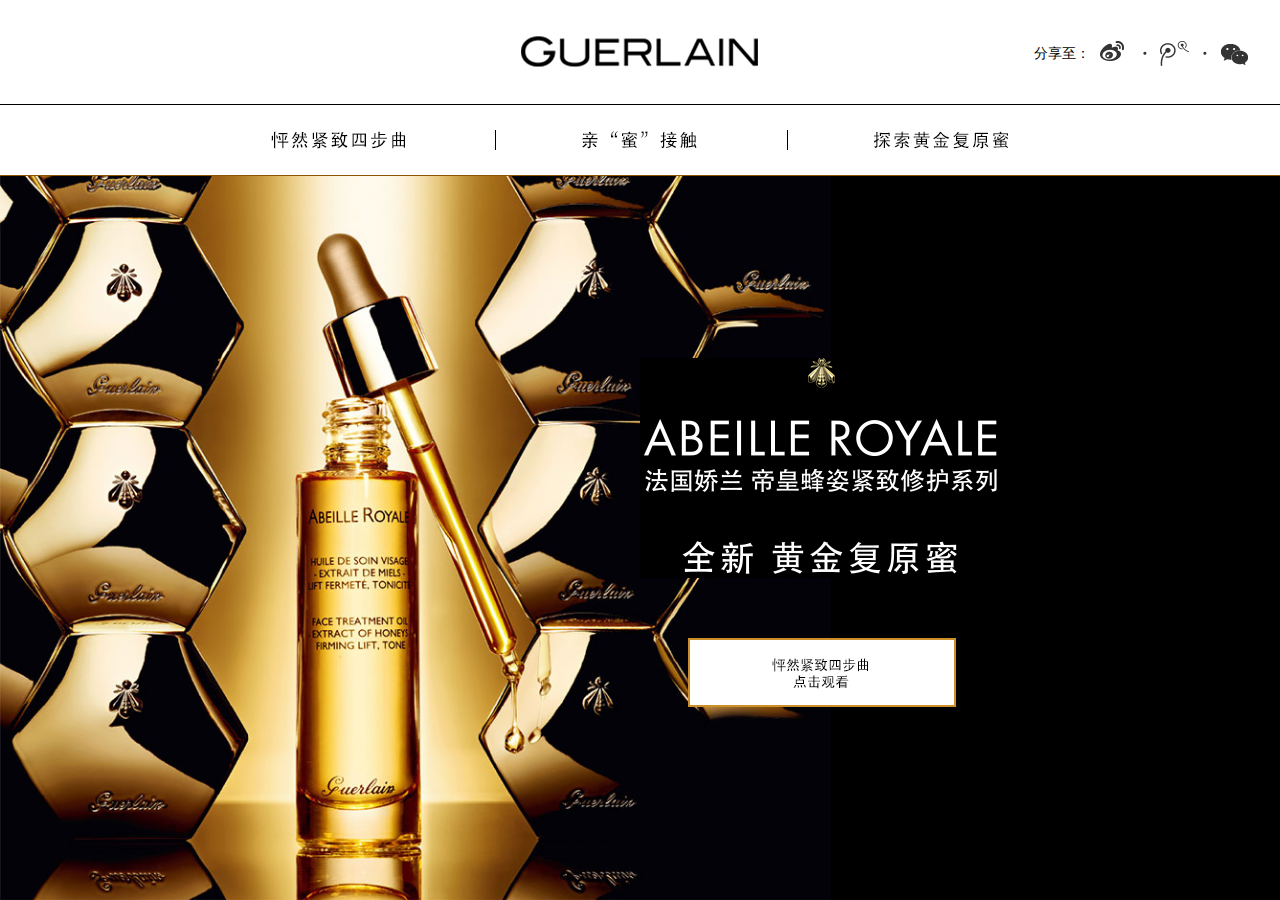
==== index.html @ a6cd34c9 "pc" ====
﻿<!DOCTYPE html PUBLIC "-//W3C//DTD XHTML 1.0 Transitional//EN" "http://www.w3.org/TR/xhtml1/DTD/xhtml1-transitional.dtd">
<html xmlns="http://www.w3.org/1999/xhtml">
<head>
    <meta http-equiv="Content-Type" content="text/html;charset=utf-8" />
    <meta name="keywords" content="" />
    <meta name="description" content="" />
    <title></title>
    <link href="css/style.css" rel="stylesheet" type="text/css" />
</head>
<body >
    <div class="logo"></div>
    <div class="share">
        <p>分享至：</p>
        <a href="#" class="sharelink share1"></a>
        <span class="sharedot"></span>
        <a href="#" class="sharelink share2"></a>
        <span class="sharedot"></span>
        <a href="#" class="sharelink share3"></a>
    </div>
    <div class="nav">
        <a href="nav1.html" class="navlink navlink1"><img src="img/nav1.gif" /></a>
        <a href="nav2.html" class="navlink navlink2"><img src="img/nav2.gif" /></a>
        <a href="nav3.html" class="navlink navlink3"><img src="img/nav3.gif" /></a>
    </div>
    <div class="index">
        <img class="indexbg" src="img/indexpho.jpg" />
        <div class="indexintro"></div>
        <a class="indexbtn" href="#"></a>
    </div>
</body>
</html>
---- css/style.css ----
@charset "utf-8";
/*
 * avene 2013 10 
 */

/* Reset
================================================================================================= */
body{color:#000;background:#fff;font-size:12px;line-height:1.666em;}
body{font-family:"Microsoft YaHei",arial,SimHei,sans-serif;}
h1,h2,h3{font-size:100%;}
body,h1,h2,h3,h4,ul,li,p,img{margin:0;padding:0;border:0;}
img{margin:0;line-height:normal;}
em,i{font-style:normal;text-decoration:none}
ul{list-style:none;}

/* Commonly Used 
================================================================================================= */
a{text-decoration:none}
.cs-clear{+zoom:1;}
.cs-clear:before,
.cs-clear:after{clear:both;content:".";font-size:0;display:block;height:0;overflow:hidden;visibility:hidden;}

/* Page Used 
================================================================================================= */
.logo{background: url('../img/logo.gif') no-repeat center;height: 104px;border-bottom:#000 solid 1px}
.nav{height: 20px;text-align: center;padding:25px 0;border-bottom:#895603 solid 1px}
    .navlink{display: inline-block;border-left:#000 solid 1px;height: 20px;padding:0 85px;}
    .navlink1{border:0}
.share{font-size: 14px;position: absolute;right:30px;top:38px}
    .share p{float:left;padding:0 10px;line-height: 30px;}
    .sharelink{float:left;width:30px;height:30px;background: url('../img/shareicon.gif') no-repeat 0 0;}
    .share1{background-position: 0 0}
    .share2{background-position: -80px 0}
    .share3{background-position: -160px 0}
    .sharedot{float:left;height:30px;width:30px;background: url('../img/shareicon.gif') no-repeat -34px 0;}
.index{background:#000;position: absolute;top:176px;left:0;right:0;bottom:0}
    .indexbg{height:100%;display: block}
    .indexintro{background: url('../img/index_intro.gif') no-repeat;position: absolute;width: 365px;height: 220px;left:50%;top:50%;margin: -180px 0 0}
    .indexbtn{display:block;background: url('../img/index_btn.gif') no-repeat;position: absolute;width: 268px;height: 69px;;left:50%;top:50%;margin:100px 0 0 48px}
.page1{text-align: center;}
    .page1video img{max-width:100%}
    .page1mess{background: url('../img/page1mess.gif') no-repeat;width: 406px;height: 27px;margin:24px auto 26px}
    .page1btn{background: url('../img/page1btn.gif') no-repeat;width: 268px;height: 69px;margin:0 auto 38px;display:block}
.page2{width:1000px;margin: 0 auto;padding:60px 0 }
    .modintro{float:left;width: 418px;font-size: 14px;padding-top:20px;}
        .modintro h2{font-size: 18px;font-weight: normal;border-bottom:#000 solid 1px;text-align: center;line-height: 64px;}
        .modtxt{background: url('../img/modintrobg.gif') no-repeat bottom center;padding-bottom: 80px;}
        .modintro p{padding:14px 0 0;line-height: 20px;}
        .modintrobtn{background: url('../img/modintrobtn.gif') no-repeat;width: 268px;height: 69px;margin:28px auto ;display:block}
    .modshare{float:right}
    .modsharetxt{border-top:#000 solid 1px;font-size: 18px;text-align: center;padding:58px 0 0;margin:60px 0 0;line-height: 30px;}
.page3{}
    .page3img{width:100%;}
    .page3mess{margin: 66px auto 0;height: 884px;width: 884px;position: relative;text-align: center;}
        .page3item{background: url('../img/page3item.gif') no-repeat;width: 330px;height: 472px;position: absolute;padding:136px 40px 0;}
        .page3item1{margin:0 0 0 -205px;left:50%;padding-top:58px}
        .page3item2{margin:405px 0 0 0;left:0;}
        .page3item3{margin:405px 0 0 ;right:0;}
            .page3item h3{border-bottom:#000 solid 1px;padding: 0 0 30px}
            .page3item1 h3{padding: 0 0 44px}
            .page3txt{padding:20px 0 0;line-height: 24px}
    .page3pho{width:380px;height: 788px;margin: 0 auto;text-align: right;}
    .page3btnbox{width: 860px;margin: 0 auto 130px}
        .page3btn1{background: url('../img/page3btn1.gif') no-repeat;width: 268px;height: 69px;display:block;float: left}
        .page3btn2{background: url('../img/page3btn2.gif') no-repeat;width: 268px;height: 69px;display:block;float: right}
.footer{background: #000 url('../img/logo2.gif') no-repeat center;width: 100%;height:145px }

/* Mobile Used
================================================================================================= */
@media screen and (max-width:640px){
/**/
    
}
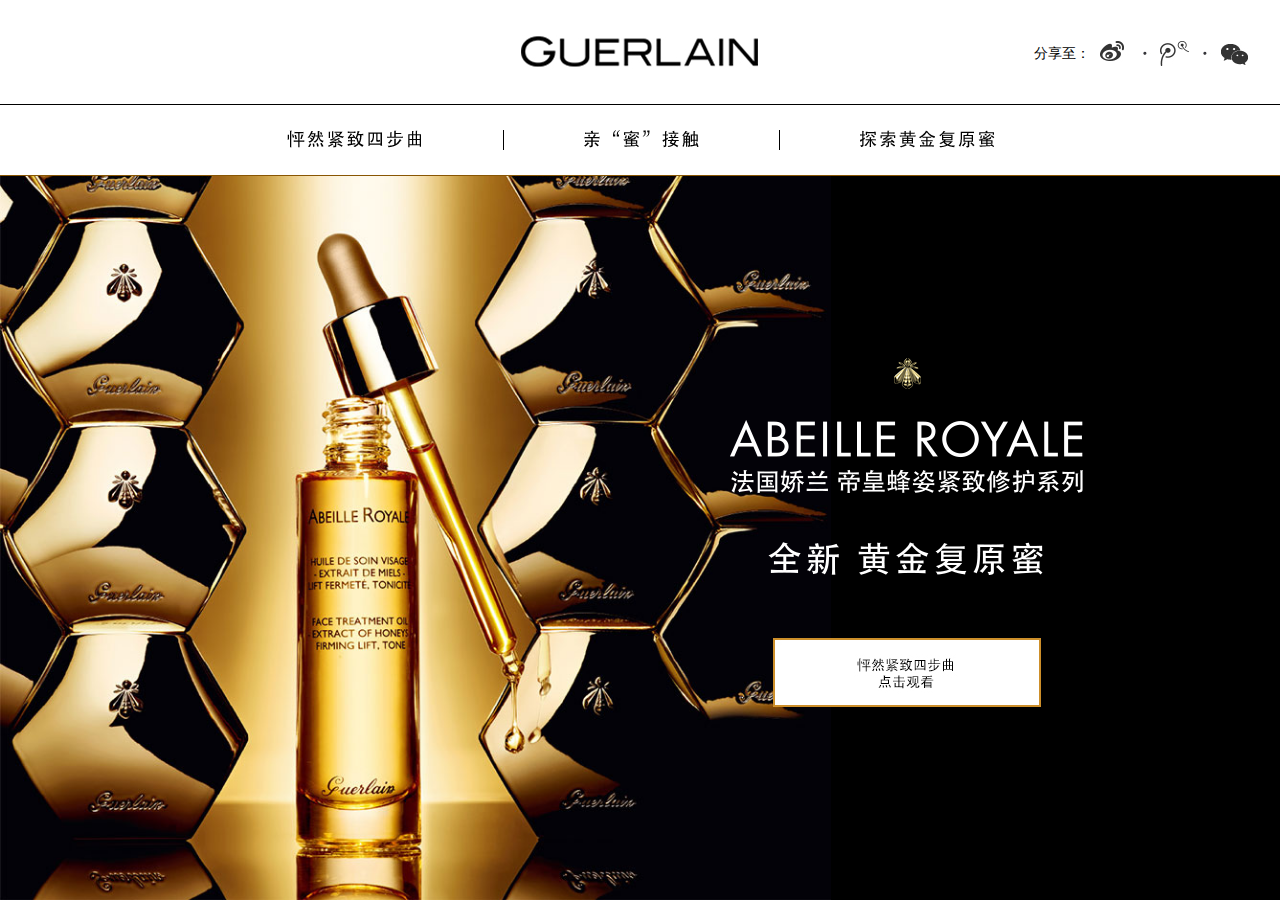
==== commit ecb0a83b: "update" ====
--- a/index.html
+++ b/index.html
@@ -4,28 +4,57 @@
     <meta http-equiv="Content-Type" content="text/html;charset=utf-8" />
     <meta name="keywords" content="" />
     <meta name="description" content="" />
+	<meta name="viewport" content="minimal-ui, width=640, minimum-scale=0.5, maximum-scale=0.5, target-densityDpi=290,user-scalable=no" />
     <title></title>
+	<link href="css/video-js.css" rel="stylesheet" type="text/css" />
+	<link href="css/animation.css" rel="stylesheet" type="text/css" />
     <link href="css/style.css" rel="stylesheet" type="text/css" />
 </head>
 <body >
-    <div class="logo"></div>
-    <div class="share">
-        <p>分享至：</p>
-        <a href="#" class="sharelink share1"></a>
-        <span class="sharedot"></span>
-        <a href="#" class="sharelink share2"></a>
-        <span class="sharedot"></span>
-        <a href="#" class="sharelink share3"></a>
-    </div>
-    <div class="nav">
-        <a href="nav1.html" class="navlink navlink1"><img src="img/nav1.gif" /></a>
-        <a href="nav2.html" class="navlink navlink2"><img src="img/nav2.gif" /></a>
-        <a href="nav3.html" class="navlink navlink3"><img src="img/nav3.gif" /></a>
-    </div>
-    <div class="index">
-        <img class="indexbg" src="img/indexpho.jpg" />
-        <div class="indexintro"></div>
-        <a class="indexbtn" href="#"></a>
-    </div>
+	<div class="mobile mobile_options closed">
+		<div class="mobile_logo"></div>
+		<div class="mobile_nav">
+			<a href="video.html">怦然紧致四步曲</a>
+			<a href="touch.html">亲蜜接触</a>
+			<a href="discover.html">探索黄金复原蜜</a>
+			<a href="javascript:void(0)" class="on" data-a="toggle_share">分享</a>
+		</div>
+		<div class="mobile_share">
+			<a href="http://v.t.sina.com.cn/share/share.php?title=%40Guerlain%e6%b3%95%e5%9b%bd%e5%a8%87%e5%85%b0+%e9%a6%96%e5%88%9b%e5%b8%9d%e7%9a%87%e8%9c%82%e5%a7%bf%e9%bb%84%e9%87%91%e5%a4%8d%e5%8e%9f%e8%9c%9c%ef%bc%8c%e6%9d%a5%e8%87%aa%e6%b3%95%e5%9b%bd%e6%9c%80%e7%ba%af%e5%87%80%e7%9a%84%e4%b9%8c%e5%9f%83%e5%b0%9a%e5%b2%9b%ef%bc%8c%e7%94%b1%e7%8f%8d%e7%a8%80%e7%ba%af%e7%a7%8d%e9%bb%91%e8%9c%82%e9%85%bf%e9%80%a0%e3%80%82%e8%bd%bb%e7%81%b5%e5%a6%82%e6%b0%b4%e3%80%81%e7%bb%86%e8%85%bb%e4%bc%bc%e8%9c%9c%ef%bc%8c%e5%a4%8d%e5%8e%9f%e8%82%8c%e5%ba%95%ef%bc%8c%e8%a7%a6%e5%8f%91%e8%82%8c%e8%82%a4%e8%b6%85%e5%87%a1%e7%bb%86%e8%85%bb%e5%bc%b9%e6%b6%a6%ef%bc%8c%e9%a3%8e%e9%9d%a1%e6%ac%a7%e6%b4%b2%ef%bc%8c%e5%b8%ad%e5%8d%b7%e6%97%a5%e9%9f%a9%ef%bc%81%e7%82%b9%e5%87%bbhttp%3a%2f%2ft.cn%2f8FrReLl%e5%ad%a6%e4%b9%a0%e6%90%ad%e9%85%8d%e5%a4%8d%e5%8e%9f%e8%9c%9c%e7%9a%84%e2%80%9c%e7%b4%a7%e5%ae%9e%e5%b0%8f%e8%84%b8%e6%8c%89%e6%91%a9%e6%b3%95%e2%80%9d%ef%bc%8c%e6%9b%b4%e6%9c%89%e6%9c%ba%e4%bc%9a%e4%bd%93%e9%aa%8c%e5%b9%b6%e8%b5%a2%e5%8f%96%e6%af%8f%e6%97%a5%e6%ad%a3%e5%93%81%e5%a4%a7%e5%a5%96%e3%80%82%e6%80%a6%e7%84%b6%e5%bf%83%e5%8a%a8%e7%9a%84%23%e7%ac%ac%e4%b8%80%e6%ac%a1%e4%ba%b2%e8%9c%9c%e6%8e%a5%e8%a7%a6%23%e7%94%b1%e6%ad%a4%e5%bc%80%e5%90%af%ef%bc%81" class="sharelink share1"></a>
+			<span class="sharedot"></span>
+			<a href="http://v.t.qq.com/share/share.php?title=%40Guerlain%e6%b3%95%e5%9b%bd%e5%a8%87%e5%85%b0+%e9%a6%96%e5%88%9b%e5%b8%9d%e7%9a%87%e8%9c%82%e5%a7%bf%e9%bb%84%e9%87%91%e5%a4%8d%e5%8e%9f%e8%9c%9c%ef%bc%8c%e6%9d%a5%e8%87%aa%e6%b3%95%e5%9b%bd%e6%9c%80%e7%ba%af%e5%87%80%e7%9a%84%e4%b9%8c%e5%9f%83%e5%b0%9a%e5%b2%9b%ef%bc%8c%e7%94%b1%e7%8f%8d%e7%a8%80%e7%ba%af%e7%a7%8d%e9%bb%91%e8%9c%82%e9%85%bf%e9%80%a0%e3%80%82%e8%bd%bb%e7%81%b5%e5%a6%82%e6%b0%b4%e3%80%81%e7%bb%86%e8%85%bb%e4%bc%bc%e8%9c%9c%ef%bc%8c%e5%a4%8d%e5%8e%9f%e8%82%8c%e5%ba%95%ef%bc%8c%e8%a7%a6%e5%8f%91%e8%82%8c%e8%82%a4%e8%b6%85%e5%87%a1%e7%bb%86%e8%85%bb%e5%bc%b9%e6%b6%a6%ef%bc%8c%e9%a3%8e%e9%9d%a1%e6%ac%a7%e6%b4%b2%ef%bc%8c%e5%b8%ad%e5%8d%b7%e6%97%a5%e9%9f%a9%ef%bc%81%e7%82%b9%e5%87%bbhttp%3a%2f%2ft.cn%2f8FrReLl%e5%ad%a6%e4%b9%a0%e6%90%ad%e9%85%8d%e5%a4%8d%e5%8e%9f%e8%9c%9c%e7%9a%84%e2%80%9c%e7%b4%a7%e5%ae%9e%e5%b0%8f%e8%84%b8%e6%8c%89%e6%91%a9%e6%b3%95%e2%80%9d%ef%bc%8c%e6%9b%b4%e6%9c%89%e6%9c%ba%e4%bc%9a%e4%bd%93%e9%aa%8c%e5%b9%b6%e8%b5%a2%e5%8f%96%e6%af%8f%e6%97%a5%e6%ad%a3%e5%93%81%e5%a4%a7%e5%a5%96%e3%80%82%e6%80%a6%e7%84%b6%e5%bf%83%e5%8a%a8%e7%9a%84%23%e7%ac%ac%e4%b8%80%e6%ac%a1%e4%ba%b2%e8%9c%9c%e6%8e%a5%e8%a7%a6%23%e7%94%b1%e6%ad%a4%e5%bc%80%e5%90%af%ef%bc%81" class="sharelink share2"></a>
+		</div>
+	</div>
+	<div class="wrap">
+		<div class="header">
+			<a class="logo" href="index.html"></a>
+		</div>
+		<div class="share">
+			<p>分享至：</p>
+			<a href="http://v.t.sina.com.cn/share/share.php?title=%40Guerlain%e6%b3%95%e5%9b%bd%e5%a8%87%e5%85%b0+%e9%a6%96%e5%88%9b%e5%b8%9d%e7%9a%87%e8%9c%82%e5%a7%bf%e9%bb%84%e9%87%91%e5%a4%8d%e5%8e%9f%e8%9c%9c%ef%bc%8c%e6%9d%a5%e8%87%aa%e6%b3%95%e5%9b%bd%e6%9c%80%e7%ba%af%e5%87%80%e7%9a%84%e4%b9%8c%e5%9f%83%e5%b0%9a%e5%b2%9b%ef%bc%8c%e7%94%b1%e7%8f%8d%e7%a8%80%e7%ba%af%e7%a7%8d%e9%bb%91%e8%9c%82%e9%85%bf%e9%80%a0%e3%80%82%e8%bd%bb%e7%81%b5%e5%a6%82%e6%b0%b4%e3%80%81%e7%bb%86%e8%85%bb%e4%bc%bc%e8%9c%9c%ef%bc%8c%e5%a4%8d%e5%8e%9f%e8%82%8c%e5%ba%95%ef%bc%8c%e8%a7%a6%e5%8f%91%e8%82%8c%e8%82%a4%e8%b6%85%e5%87%a1%e7%bb%86%e8%85%bb%e5%bc%b9%e6%b6%a6%ef%bc%8c%e9%a3%8e%e9%9d%a1%e6%ac%a7%e6%b4%b2%ef%bc%8c%e5%b8%ad%e5%8d%b7%e6%97%a5%e9%9f%a9%ef%bc%81%e7%82%b9%e5%87%bbhttp%3a%2f%2ft.cn%2f8FrReLl%e5%ad%a6%e4%b9%a0%e6%90%ad%e9%85%8d%e5%a4%8d%e5%8e%9f%e8%9c%9c%e7%9a%84%e2%80%9c%e7%b4%a7%e5%ae%9e%e5%b0%8f%e8%84%b8%e6%8c%89%e6%91%a9%e6%b3%95%e2%80%9d%ef%bc%8c%e6%9b%b4%e6%9c%89%e6%9c%ba%e4%bc%9a%e4%bd%93%e9%aa%8c%e5%b9%b6%e8%b5%a2%e5%8f%96%e6%af%8f%e6%97%a5%e6%ad%a3%e5%93%81%e5%a4%a7%e5%a5%96%e3%80%82%e6%80%a6%e7%84%b6%e5%bf%83%e5%8a%a8%e7%9a%84%23%e7%ac%ac%e4%b8%80%e6%ac%a1%e4%ba%b2%e8%9c%9c%e6%8e%a5%e8%a7%a6%23%e7%94%b1%e6%ad%a4%e5%bc%80%e5%90%af%ef%bc%81" class="sharelink share1"></a>
+			<span class="sharedot"></span>
+			<a href="http://v.t.qq.com/share/share.php?title=%40Guerlain%e6%b3%95%e5%9b%bd%e5%a8%87%e5%85%b0+%e9%a6%96%e5%88%9b%e5%b8%9d%e7%9a%87%e8%9c%82%e5%a7%bf%e9%bb%84%e9%87%91%e5%a4%8d%e5%8e%9f%e8%9c%9c%ef%bc%8c%e6%9d%a5%e8%87%aa%e6%b3%95%e5%9b%bd%e6%9c%80%e7%ba%af%e5%87%80%e7%9a%84%e4%b9%8c%e5%9f%83%e5%b0%9a%e5%b2%9b%ef%bc%8c%e7%94%b1%e7%8f%8d%e7%a8%80%e7%ba%af%e7%a7%8d%e9%bb%91%e8%9c%82%e9%85%bf%e9%80%a0%e3%80%82%e8%bd%bb%e7%81%b5%e5%a6%82%e6%b0%b4%e3%80%81%e7%bb%86%e8%85%bb%e4%bc%bc%e8%9c%9c%ef%bc%8c%e5%a4%8d%e5%8e%9f%e8%82%8c%e5%ba%95%ef%bc%8c%e8%a7%a6%e5%8f%91%e8%82%8c%e8%82%a4%e8%b6%85%e5%87%a1%e7%bb%86%e8%85%bb%e5%bc%b9%e6%b6%a6%ef%bc%8c%e9%a3%8e%e9%9d%a1%e6%ac%a7%e6%b4%b2%ef%bc%8c%e5%b8%ad%e5%8d%b7%e6%97%a5%e9%9f%a9%ef%bc%81%e7%82%b9%e5%87%bbhttp%3a%2f%2ft.cn%2f8FrReLl%e5%ad%a6%e4%b9%a0%e6%90%ad%e9%85%8d%e5%a4%8d%e5%8e%9f%e8%9c%9c%e7%9a%84%e2%80%9c%e7%b4%a7%e5%ae%9e%e5%b0%8f%e8%84%b8%e6%8c%89%e6%91%a9%e6%b3%95%e2%80%9d%ef%bc%8c%e6%9b%b4%e6%9c%89%e6%9c%ba%e4%bc%9a%e4%bd%93%e9%aa%8c%e5%b9%b6%e8%b5%a2%e5%8f%96%e6%af%8f%e6%97%a5%e6%ad%a3%e5%93%81%e5%a4%a7%e5%a5%96%e3%80%82%e6%80%a6%e7%84%b6%e5%bf%83%e5%8a%a8%e7%9a%84%23%e7%ac%ac%e4%b8%80%e6%ac%a1%e4%ba%b2%e8%9c%9c%e6%8e%a5%e8%a7%a6%23%e7%94%b1%e6%ad%a4%e5%bc%80%e5%90%af%ef%bc%81" class="sharelink share2"></a>
+			<span class="sharedot"></span>
+			<a href="javascript:void(0)" class="sharelink share3" data-a="share_weixin"></a>
+		</div>
+	    <div class="nav">
+		    <div class="nav_inner">
+		        <a href="video.html" class="navlink navlink1">怦然紧致四步曲</a>
+		        <a href="touch.html" class="navlink navlink2">亲蜜接触</a>
+		        <a href="discover.html" class="navlink navlink3">探索黄金复原蜜</a>
+		    </div>
+	    </div>
+		<div class="mobile btn mobile_navbtn" data-a="toggle_side_bar"></div>
+	    <div class="index">
+	        <img class="indexbg" src="img/indexpho.jpg" />
+	        <div class="indexintro"></div>
+	        <a class="indexbtn" href="video.html"></a>
+	    </div>
+	</div>
+    <script type="text/javascript" src="./js/plugin/modernizr-2.5.3.min.js"></script>
+    <script type="text/javascript" src="./js/sea/sea-debug.js" data-config="../config.js"></script>
+    <script type="text/javascript" src="./js/sea/plugin-shim.js"></script>
+    <script type="text/javascript" src="./js/lp.core.js"></script>
+    <script type="text/javascript" src="./js/lp.base.js"></script>
 </body>
 </html>--- a/css/video-js.css
+++ b/css/video-js.css
@@ -0,0 +1,660 @@
+/*!
+Video.js Default Styles (http://videojs.com)
+Version 4.3.0
+Create your own skin at http://designer.videojs.com
+*/
+/* SKIN
+================================================================================
+The main class name for all skin-specific styles. To make your own skin,
+replace all occurances of 'vjs-default-skin' with a new name. Then add your new
+skin name to your video tag instead of the default skin.
+e.g. <video class="video-js my-skin-name">
+*/
+.vjs-default-skin {
+  color: #cccccc;
+}
+
+/* Base UI Component Classes
+--------------------------------------------------------------------------------
+*/
+/* Slider - used for Volume bar and Seek bar */
+.vjs-default-skin .vjs-slider {
+  /* Replace browser focus hightlight with handle highlight */
+  outline: 0;
+  position: relative;
+  cursor: pointer;
+  padding: 0;
+  /* background-color-with-alpha */
+  background-color: #444;
+}
+.vjs-default-skin .vjs-slider:focus {
+  /* box-shadow */
+  -webkit-box-shadow: 0 0 2em #ffffff;
+  -moz-box-shadow: 0 0 2em #ffffff;
+  box-shadow: 0 0 2em #ffffff;
+}
+
+/* Control Bar
+--------------------------------------------------------------------------------
+The default control bar that is a container for most of the controls.
+*/
+.vjs-default-skin .vjs-control-bar {
+  /* Start hidden */
+  position: absolute;
+  /* Place control bar at the bottom of the player box/video.
+     If you want more margin below the control bar, add more height. */
+  bottom: 23px;
+  /* Use left/right to stretch to 100% width of player div */
+  left: 0;
+  right: 0;
+  /* Height includes any margin you want above or below control items */
+  height: 30px;
+  /* background-color-with-alpha */
+  background-color: none;
+}
+.vjs-user-inactive .vjs-control-bar {
+    opacity: 0;
+}
+.vjs-user-active .vjs-control-bar {
+    opacity: 1;
+}
+.vjs-user-inactive .video-btn-zoom {
+    opacity: 0;
+}
+.vjs-user-active .video-btn-zoom {
+    opacity: 1;
+}
+.vjs-paused .vjs-control-bar,.vjs-paused .video-btn-zoom {
+    opacity: 1;
+}
+.vjs-control-bar>div {display: none;}
+/* Show the control bar only once the video has started playing */
+.vjs-control-bar, .video-btn-zoom {
+
+  /* transition */
+  -webkit-transition: visibility 0.1s, opacity 0.3s;
+  -moz-transition: visibility 0.1s, opacity 0.3s;
+  -o-transition: visibility 0.1s, opacity 0.3s;
+  transition: visibility 0.1s, opacity 0.3s;
+}
+
+
+/* General styles for individual controls. */
+.vjs-default-skin .vjs-control {
+  outline: none;
+  position: relative;
+  float: left;
+  text-align: center;
+  margin: 0;
+  padding: 0;
+  height: 3.0em;
+  width: 4em;
+}
+/* FontAwsome button icons */
+.vjs-default-skin .vjs-control:before {
+  font-family: VideoJS;
+  font-size: 1.5em;
+  line-height: 2;
+  position: absolute;
+  top: 0;
+  left: 0;
+  width: 100%;
+  height: 100%;
+  text-align: center;
+  text-shadow: 1px 1px 1px rgba(0, 0, 0, 0.5);
+}
+/* Replacement for focus outline */
+.vjs-default-skin .vjs-control:focus:before,
+.vjs-default-skin .vjs-control:hover:before {
+  text-shadow: 0em 0em 1em #ffffff;
+}
+.vjs-default-skin .vjs-control:focus {
+  /*  outline: 0; */
+  /* keyboard-only users cannot see the focus on several of the UI elements when
+  this is set to 0 */
+
+}
+/* Hide control text visually, but have it available for screenreaders */
+.vjs-default-skin .vjs-control-text {
+  /* hide-visually */
+  border: 0;
+  clip: rect(0 0 0 0);
+  height: 1px;
+  margin: -1px;
+  overflow: hidden;
+  padding: 0;
+  position: absolute;
+  width: 1px;
+}
+/* Play/Pause
+--------------------------------------------------------------------------------
+*/
+.vjs-default-skin .vjs-play-control {
+    display: block;
+    width: 15px;
+    height:16px;
+    cursor: pointer;
+    position: absolute;
+    left:66px;
+    background: url('../img/video_pause.png');
+}
+/* Volume/Mute
+-------------------------------------------------------------------------------- */
+.vjs-default-skin .vjs-mute-control,
+.vjs-default-skin .vjs-volume-menu-button {
+    cursor: pointer;
+    display: block;
+    background: url('../img/video_mute.png') no-repeat;
+    width:22px;
+    height:22px;
+    position: absolute;
+    left:100px;
+    top:-2px;
+}
+.vjs-default-skin  .vjs-vol-0 {
+    background: url('../img/video_mute2.png') no-repeat;
+    width:22px;
+    height:22px;
+}
+.vjs-default-skin .vjs-volume-control {
+  width: 5em;
+  float: right;
+}
+.vjs-default-skin .vjs-volume-bar {
+  width: 5em;
+  height: 0.6em;
+  margin: 1.1em auto 0;
+}
+.vjs-default-skin .vjs-volume-menu-button .vjs-menu-content {
+  height: 2.9em;
+}
+.vjs-default-skin .vjs-volume-level {
+  position: absolute;
+  top: 0;
+  left: 0;
+  height: 0.5em;
+  background: #66a8cc url([data-uri]) -50% 0 repeat;
+}
+.vjs-default-skin .vjs-volume-bar .vjs-volume-handle {
+  width: 0.5em;
+  height: 0.5em;
+}
+.vjs-default-skin .vjs-volume-handle:before {
+  font-size: 0.9em;
+  top: -0.2em;
+  left: -0.2em;
+  width: 1em;
+  height: 1em;
+}
+.vjs-default-skin .vjs-volume-menu-button .vjs-menu .vjs-menu-content {
+  width: 6em;
+  left: -4em;
+}
+/* Progress
+--------------------------------------------------------------------------------
+*/
+.vjs-default-skin .vjs-progress-control {
+    display: block;
+  position: absolute;
+  left: 139px;
+  right: 66px;
+  width: auto;
+  height: 1px;
+  /* Set above the rest of the controls. */
+  top: 8px;
+  /* Shrink the bar slower than it grows. */
+  /* transition */
+  -webkit-transition: all 0.4s;
+  -moz-transition: all 0.4s;
+  -o-transition: all 0.4s;
+  transition: all 0.4s;
+}
+/* On hover, make the progress bar grow to something that's more clickable.
+    This simply changes the overall font for the progress bar, and this
+    updates both the em-based widths and heights, as wells as the icon font */
+.vjs-default-skin:hover .vjs-progress-control {
+  /* Even though we're not changing the top/height, we need to include them in
+      the transition so they're handled correctly. */
+
+  /* transition */
+  -webkit-transition: all 0.2s;
+  -moz-transition: all 0.2s;
+  -o-transition: all 0.2s;
+  transition: all 0.2s;
+}
+/* Box containing play and load progresses. Also acts as seek scrubber. */
+.vjs-default-skin .vjs-progress-holder {
+  height: 100%;
+}
+/* Progress Bars */
+.vjs-default-skin .vjs-progress-holder .vjs-play-progress,
+.vjs-default-skin .vjs-progress-holder .vjs-load-progress {
+  position: absolute;
+  display: block;
+  height: 100%;
+  margin: 0;
+  padding: 0;
+  /* Needed for IE6 */
+  left: 0;
+  top: 0;
+}
+.vjs-default-skin .vjs-play-progress {
+  /*
+    Using a data URI to create the white diagonal lines with a transparent
+      background. Surprisingly works in IE8.
+      Created using http://www.patternify.com
+    Changing the first color value will change the bar color.
+    Also using a paralax effect to make the lines move backwards.
+      The -50% left position makes that happen.
+  */
+
+  background: #fff;
+}
+.vjs-default-skin .vjs-load-progress {
+  background: #646464 /* IE8- Fallback */;
+  background: rgba(255, 255, 255, 0.4);
+}
+.vjs-default-skin .vjs-seek-handle {
+  width: 1.5em;
+  height: 100%;
+}
+.vjs-default-skin .vjs-seek-handle:before {
+  padding-top: 0.1em /* Minor adjustment */;
+}
+/* Time Display
+--------------------------------------------------------------------------------
+*/
+.vjs-default-skin .vjs-time-controls {
+  font-size: 1em;
+  /* Align vertically by making the line height the same as the control bar */
+  line-height: 3em;
+}
+.vjs-default-skin .vjs-current-time {
+  float: left;
+}
+.vjs-default-skin .vjs-duration {
+  float: left;
+}
+/* Remaining time is in the HTML, but not included in default design */
+.vjs-default-skin .vjs-remaining-time {
+  display: none;
+  float: left;
+}
+.vjs-time-divider {
+  float: left;
+  line-height: 3em;
+}
+/* Fullscreen
+--------------------------------------------------------------------------------
+*/
+.vjs-default-skin .vjs-fullscreen-control {
+  width: 3.8em;
+  cursor: pointer;
+  float: right;
+}
+.vjs-default-skin .vjs-fullscreen-control:before {
+  content: "\e000";
+}
+/* Switch to the exit icon when the player is in fullscreen */
+.vjs-default-skin.vjs-fullscreen .vjs-fullscreen-control:before {
+  content: "\e00b";
+}
+/* Big Play Button (play button at start)
+--------------------------------------------------------------------------------
+Positioning of the play button in the center or other corners can be done more
+easily in the skin designer. http://designer.videojs.com/
+*/
+.vjs-default-skin .vjs-big-play-button {
+    display: block;
+    width:100%;height:100%;
+    position: absolute;
+    top:0;bottom:0;
+}
+.vjs-playing .vjs-big-play-button {display: none;}
+.vjs-paused .vjs-control-bar {opacity: 0;}
+/* Optionally center */
+.vjs-default-skin.vjs-big-play-centered .vjs-big-play-button {
+  /* Center it horizontally */
+
+}
+/* Hide if controls are disabled */
+.vjs-default-skin.vjs-controls-disabled .vjs-big-play-button {
+  display: none;
+}
+/* Hide when video starts playing */
+.vjs-default-skin.vjs-has-started .vjs-big-play-button {
+  display: none;
+}
+
+.vjs-default-skin.vjs-paused .vjs-big-play-button {
+    display: block;
+}
+/* Hide on mobile devices. Remove when we stop using native controls
+    by default on mobile  */
+.vjs-default-skin.vjs-using-native-controls .vjs-big-play-button {
+  display: none;
+}
+.vjs-big-play-button {
+    cursor:pointer;
+    opacity:0.9;
+}
+.vjs-big-play-button span {
+    display: block;
+    left: 50%;
+    top: 50%;
+    margin:-30px 0 0 -30px;
+    position: absolute;
+    background: url('../img/icon_video_play.png') no-repeat;width:60px;height: 60px;
+}
+.vjs-big-play-button:hover span {
+    opacity: 0.7;
+}
+/* Loading Spinner
+--------------------------------------------------------------------------------
+*/
+.vjs-loading-spinner {
+  display: none;
+  position: absolute;
+  top: 50%;
+  left: 50%;
+  font-size: 4em;
+  line-height: 1;
+  width: 20px;
+  height: 20px;
+  margin-left: -10px;
+  margin-top: -10px;
+  opacity: 0.75;
+  /* animation */
+  -webkit-animation: spin 1.5s infinite linear;
+  -moz-animation: spin 1.5s infinite linear;
+  -o-animation: spin 1.5s infinite linear;
+  animation: spin 1.5s infinite linear;
+}
+
+@-moz-keyframes spin {
+  0% {
+    -moz-transform: rotate(0deg);
+  }
+  100% {
+    -moz-transform: rotate(359deg);
+  }
+}
+@-webkit-keyframes spin {
+  0% {
+    -webkit-transform: rotate(0deg);
+  }
+  100% {
+    -webkit-transform: rotate(359deg);
+  }
+}
+@-o-keyframes spin {
+  0% {
+    -o-transform: rotate(0deg);
+  }
+  100% {
+    -o-transform: rotate(359deg);
+  }
+}
+@keyframes spin {
+  0% {
+    transform: rotate(0deg);
+  }
+  100% {
+    transform: rotate(359deg);
+  }
+}
+/* Menu Buttons (Captions/Subtitles/etc.)
+--------------------------------------------------------------------------------
+*/
+.vjs-default-skin .vjs-menu-button {
+  float: right;
+  cursor: pointer;
+}
+.vjs-default-skin .vjs-menu {
+  display: none;
+  position: absolute;
+  bottom: 0;
+  left: 0em;
+  /* (Width of vjs-menu - width of button) / 2 */
+
+  width: 0em;
+  height: 0em;
+  margin-bottom: 3em;
+  border-left: 2em solid transparent;
+  border-right: 2em solid transparent;
+  border-top: 1.55em solid #000000;
+  /* Same width top as ul bottom */
+
+  border-top-color: rgba(7, 40, 50, 0.5);
+  /* Same as ul background */
+
+}
+/* Button Pop-up Menu */
+.vjs-default-skin .vjs-menu-button .vjs-menu .vjs-menu-content {
+  display: block;
+  padding: 0;
+  margin: 0;
+  position: absolute;
+  width: 10em;
+  bottom: 1.5em;
+  /* Same bottom as vjs-menu border-top */
+
+  max-height: 15em;
+  overflow: auto;
+  left: -5em;
+  /* Width of menu - width of button / 2 */
+
+  /* background-color-with-alpha */
+  background-color: #07141e;
+  background-color: rgba(7, 20, 30, 0.7);
+  /* box-shadow */
+  -webkit-box-shadow: -0.2em -0.2em 0.3em rgba(255, 255, 255, 0.2);
+  -moz-box-shadow: -0.2em -0.2em 0.3em rgba(255, 255, 255, 0.2);
+  box-shadow: -0.2em -0.2em 0.3em rgba(255, 255, 255, 0.2);
+}
+.vjs-default-skin .vjs-menu-button:hover .vjs-menu {
+  display: block;
+}
+.vjs-default-skin .vjs-menu-button ul li {
+  list-style: none;
+  margin: 0;
+  padding: 0.3em 0 0.3em 0;
+  line-height: 1.4em;
+  font-size: 1.2em;
+  text-align: center;
+  text-transform: lowercase;
+}
+.vjs-default-skin .vjs-menu-button ul li.vjs-selected {
+  background-color: #000;
+}
+.vjs-default-skin .vjs-menu-button ul li:focus,
+.vjs-default-skin .vjs-menu-button ul li:hover,
+.vjs-default-skin .vjs-menu-button ul li.vjs-selected:focus,
+.vjs-default-skin .vjs-menu-button ul li.vjs-selected:hover {
+  outline: 0;
+  color: #111;
+  /* background-color-with-alpha */
+  background-color: #ffffff;
+  background-color: rgba(255, 255, 255, 0.75);
+  /* box-shadow */
+  -webkit-box-shadow: 0 0 1em #ffffff;
+  -moz-box-shadow: 0 0 1em #ffffff;
+  box-shadow: 0 0 1em #ffffff;
+}
+.vjs-default-skin .vjs-menu-button ul li.vjs-menu-title {
+  text-align: center;
+  text-transform: uppercase;
+  font-size: 1em;
+  line-height: 2em;
+  padding: 0;
+  margin: 0 0 0.3em 0;
+  font-weight: bold;
+  cursor: default;
+}
+/* Subtitles Button */
+.vjs-default-skin .vjs-subtitles-button:before {
+  content: "\e00c";
+}
+/* Captions Button */
+.vjs-default-skin .vjs-captions-button:before {
+  content: "\e008";
+}
+/* Replacement for focus outline */
+.vjs-default-skin .vjs-captions-button:focus .vjs-control-content:before,
+.vjs-default-skin .vjs-captions-button:hover .vjs-control-content:before {
+  /* box-shadow */
+  -webkit-box-shadow: 0 0 1em #ffffff;
+  -moz-box-shadow: 0 0 1em #ffffff;
+  box-shadow: 0 0 1em #ffffff;
+}
+/*
+REQUIRED STYLES (be careful overriding)
+================================================================================
+When loading the player, the video tag is replaced with a DIV,
+that will hold the video tag or object tag for other playback methods.
+The div contains the video playback element (Flash or HTML5) and controls,
+and sets the width and height of the video.
+
+** If you want to add some kind of border/padding (e.g. a frame), or special
+positioning, use another containing element. Otherwise you risk messing up
+control positioning and full window mode. **
+*/
+.video-js {
+  background-color: #000;
+  position: relative;
+  padding: 0;
+  /* Start with 10px for base font size so other dimensions can be em based and
+     easily calculable. */
+
+  font-size: 10px;
+  /* Allow poster to be vertially aligned. */
+
+  vertical-align: middle;
+  /*  display: table-cell; */
+  /*This works in Safari but not Firefox.*/
+
+  /* Provide some basic defaults for fonts */
+
+  font-weight: normal;
+  font-style: normal;
+  /* Avoiding helvetica: issue #376 */
+
+  font-family: Arial, sans-serif;
+  /* Turn off user selection (text highlighting) by default.
+     The majority of player components will not be text blocks.
+     Text areas will need to turn user selection back on. */
+
+  /* user-select */
+  -webkit-user-select: none;
+  -moz-user-select: none;
+  -ms-user-select: none;
+  user-select: none;
+}
+/* Playback technology elements expand to the width/height of the containing div
+    <video> or <object> */
+.video-js .vjs-tech {
+  position: absolute;
+  top: 0;
+  left: 0;
+  width: 100%;
+  height: 100%;
+}
+/* Fix for Firefox 9 fullscreen (only if it is enabled). Not needed when
+   checking fullScreenEnabled. */
+.video-js:-moz-full-screen {
+  position: absolute;
+}
+/* Fullscreen Styles */
+body.vjs-full-window {
+  padding: 0;
+  margin: 0;
+  height: 100%;
+  /* Fix for IE6 full-window. http://www.cssplay.co.uk/layouts/fixed.html */
+  overflow-y: auto;
+}
+.video-js.vjs-fullscreen {
+  position: fixed;
+  overflow: hidden;
+  z-index: 1000;
+  left: 0;
+  top: 0;
+  bottom: 0;
+  right: 0;
+  width: 100% !important;
+  height: 100% !important;
+  /* IE6 full-window (underscore hack) */
+  _position: absolute;
+}
+.video-js:-webkit-full-screen {
+  width: 100% !important;
+  height: 100% !important;
+}
+.video-js.vjs-fullscreen.vjs-user-inactive {
+  cursor: none;
+}
+/* Poster Styles */
+.vjs-poster {
+  background-repeat: no-repeat;
+  background-position: 50% 50%;
+  background-size: contain;
+  cursor: pointer;
+  height: 100%;
+  margin: 0;
+  padding: 0;
+  position: relative;
+  width: 100%;
+}
+.vjs-poster img {
+  display: block;
+  margin: 0 auto;
+  max-height: 100%;
+  padding: 0;
+  width: 100%;
+}
+/* Hide the poster when native controls are used otherwise it covers them */
+.video-js.vjs-using-native-controls .vjs-poster {
+  display: none;
+}
+/* Text Track Styles */
+/* Overall track holder for both captions and subtitles */
+.video-js .vjs-text-track-display {
+  text-align: center;
+  position: absolute;
+  bottom: 4em;
+  /* Leave padding on left and right */
+  left: 1em;
+  right: 1em;
+}
+/* Individual tracks */
+.video-js .vjs-text-track {
+  display: none;
+  font-size: 1.4em;
+  text-align: center;
+  margin-bottom: 0.1em;
+  /* Transparent black background, or fallback to all black (oldIE) */
+  /* background-color-with-alpha */
+  background-color: #000000;
+  background-color: rgba(0, 0, 0, 0.5);
+}
+.video-js .vjs-subtitles {
+  color: #ffffff /* Subtitles are white */;
+}
+.video-js .vjs-captions {
+  color: #ffcc66 /* Captions are yellow */;
+}
+.vjs-tt-cue {
+  display: block;
+}
+/* Hide disabled or unsupported controls */
+.vjs-default-skin .vjs-hidden {
+  display: none;
+}
+.vjs-lock-showing {
+  display: block !important;
+  opacity: 1;
+  visibility: visible;
+}
+
+
+.video-btn-zoom {background:#000 url('../img/icon_video_zoom.gif') no-repeat 4px 4px;background-color:rgba(0,0,0,0.7);width:20px;height:20px;position: absolute;right:8px;bottom:47px;}
+.video-btn-zoom.active {background-position:-24px 4px;}--- a/css/animation.css
+++ b/css/animation.css
@@ -0,0 +1,77 @@
+.btn2:hover,.com-counts .clickable:hover {opacity:0.6;filter:alpha(opacity=60);}
+
+.btn:hover, .sharelink:hover, .navlink:hover
+{opacity:0.6;filter:alpha(opacity=60);}
+
+.btn,.sharelink,.navlink,
+.vjs-big-play-button span,
+a
+{-webkit-transition:   all 0.3s ease;-moz-transition:  all 0.3s ease;-o-transition:  all 0.3s ease;-ms-transition:  all 0.3s ease;transition:  all 0.3s ease;}
+
+
+
+.popload-icon,.loading-list {
+    -moz-animation: rotate 5s linear infinite;
+    -webkit-animation: rotate 5s linear infinite;
+    animation: rotate 5s linear infinite;
+}
+
+.flashing {
+    -moz-animation: flashing 2s linear infinite;
+    -webkit-animation: flashing 2s linear infinite;
+    animation: flashing 2s linear infinite;
+}
+
+.page-loading-logo {
+    -moz-animation: slideDown 0.5s ease 1s 1 forwards;
+    -webkit-animation: slideDown 0.5s ease 1s 1 forwards;
+    animation: slideDown 0.5s ease 1s 1 forwards;
+}
+
+@-webkit-keyframes slideDown {
+    0% {opacity:0;top:40%;}
+    100% {opacity:1;top:50%;}
+}
+
+@-moz-keyframes slideDown {
+    0% {opacity:0;top:40%;}
+    100% {opacity:1;top:50%;}
+}
+
+@keyframes slideDown {
+    0% {opacity:0;top:40%;}
+    100% {opacity:1;top:50%;}
+}
+
+@-webkit-keyframes rotate {
+    0% {-webkit-transform: rotate(0deg);}
+    100% {-webkit-transform: rotate(720deg);}
+}
+
+@-moz-keyframes rotate {
+    0% {-moz-transform: rotate(0deg);}
+    100% {-moz-transform: rotate(720deg);}
+}
+
+@keyframes rotate {
+    0% {transform: rotate(0deg);}
+    100% {transform: rotate(720deg);}
+}
+
+@-webkit-keyframes flashing {
+    0% {opacity:0.2;}
+    50% {opacity:1;}
+    100% {opacity:0.2;}
+}
+
+@-moz-keyframes flashing {
+    0% {opacity:0.2;}
+    50% {opacity:1;}
+    100% {opacity:0.2;}
+}
+
+@keyframes flashing {
+    0% {opacity:0.2;}
+    50% {opacity:1;}
+    100% {opacity:0.2;}
+}
--- a/css/style.css
+++ b/css/style.css
@@ -19,13 +19,22 @@
 .cs-clear{+zoom:1;}
 .cs-clear:before,
 .cs-clear:after{clear:both;content:".";font-size:0;display:block;height:0;overflow:hidden;visibility:hidden;}
+.btn {cursor: pointer;}
 
 /* Page Used 
 ================================================================================================= */
-.logo{background: url('../img/logo.gif') no-repeat center;height: 104px;border-bottom:#000 solid 1px}
+.header {height: 104px;border-bottom:#000 solid 1px;}
+.logo{display:block;background: url('../img/logo.gif') no-repeat center;width:240px;height:104px;margin:0 auto;}
 .nav{height: 20px;text-align: center;padding:25px 0;border-bottom:#895603 solid 1px}
-    .navlink{display: inline-block;border-left:#000 solid 1px;height: 20px;padding:0 85px;}
-    .navlink1{border:0}
+    .nav a {background: url('../img/nav.gif') no-repeat;display: inline-block;border-left:#000 solid 1px;height: 20px;text-indent:-999em;padding:0 79px;}
+    .nav a.navlink1 {background-position:80px 0;width:134px;border:0;}
+    .nav a.navlink2 {background-position:-232px 0;width:114px;}
+    .nav a.navlink3 {background-position:-518px 0;width:135px;}
+    .nav a.navlink1.on {background-position:80px -94px;width:134px;border:0;}
+    .nav a.navlink2.on {background-position:-232px -94px;width:114px;}
+    .nav a.navlink3.on {background-position:-518px -94px;width:135px;}
+    .nav_inner {width:914px;display:inline-block;}
+    .mobile{display: none}
 .share{font-size: 14px;position: absolute;right:30px;top:38px}
     .share p{float:left;padding:0 10px;line-height: 30px;}
     .sharelink{float:left;width:30px;height:30px;background: url('../img/shareicon.gif') no-repeat 0 0;}
@@ -35,22 +44,37 @@
     .sharedot{float:left;height:30px;width:30px;background: url('../img/shareicon.gif') no-repeat -34px 0;}
 .index{background:#000;position: absolute;top:176px;left:0;right:0;bottom:0}
     .indexbg{height:100%;display: block}
-    .indexintro{background: url('../img/index_intro.gif') no-repeat;position: absolute;width: 365px;height: 220px;left:50%;top:50%;margin: -180px 0 0}
-    .indexbtn{display:block;background: url('../img/index_btn.gif') no-repeat;position: absolute;width: 268px;height: 69px;;left:50%;top:50%;margin:100px 0 0 48px}
+    .indexintro{background: url('../img/index_intro.png') no-repeat;position: absolute;width: 365px;height: 220px;right:185px;top:50%;margin: -180px 0 0}
+    .indexbtn{display:block;background: url('../img/index_btn.gif') no-repeat;position: absolute;width: 268px;height: 69px;;right:239px;top:50%;margin:100px 0 0 48px}
 .page1{text-align: center;}
+    #inner-video {width:90%!important;margin:0 auto;position: relative;}
     .page1video img{max-width:100%}
+    .page1video video {width:100%}
     .page1mess{background: url('../img/page1mess.gif') no-repeat;width: 406px;height: 27px;margin:24px auto 26px}
     .page1btn{background: url('../img/page1btn.gif') no-repeat;width: 268px;height: 69px;margin:0 auto 38px;display:block}
-.page2{width:1000px;margin: 0 auto;padding:60px 0 }
-    .modintro{float:left;width: 418px;font-size: 14px;padding-top:20px;}
-        .modintro h2{font-size: 18px;font-weight: normal;border-bottom:#000 solid 1px;text-align: center;line-height: 64px;}
+
+.page2{max-width:1000px;min-width:848px;width:90%;margin: 0 auto;padding:60px 0 }
+    .modintro{float:left;width: 418px;font-size: 14px;padding-top:35px;}
+        .modintro h2{background:url('../img/page2tit1.gif') no-repeat center top;height:34px;text-indent:-999em;font-size: 18px;font-weight: normal;border-bottom:#000 solid 1px;text-align: center;line-height: 64px;}
         .modtxt{background: url('../img/modintrobg.gif') no-repeat bottom center;padding-bottom: 80px;}
-        .modintro p{padding:14px 0 0;line-height: 20px;}
+        .modintro p{padding:12px 0 0;line-height: 20px;}
         .modintrobtn{background: url('../img/modintrobtn.gif') no-repeat;width: 268px;height: 69px;margin:28px auto ;display:block}
     .modshare{float:right}
-    .modsharetxt{border-top:#000 solid 1px;font-size: 18px;text-align: center;padding:58px 0 0;margin:60px 0 0;line-height: 30px;}
-.page3{}
+    .modsharetxt{background:url('../img/page2tit2.gif') no-repeat center 40px;font-size:0;border-top:#000 solid 1px;text-align: center;padding:58px 0 0;margin:60px 0 0;line-height: 30px;}
+    .page2share{background: #000;position: fixed;top:0;left: 0;right: 0;bottom: 0;opacity: 0.5;filter:alpha(opacity=50);  }
+    .page2pop{position: fixed;width: 700px;height: 420px;left:50%;top:50%;margin: -210px 0 0 -350px;background: #fff;}
+        .page2popclose{position: absolute;background: url('../img/page2popclose.gif') no-repeat;width: 26px;height: 26px;right: 10px;top: 10px;cursor: pointer;}
+        .page2pop h2{font-size: 30px;border-bottom: #c5c5c5 solid 1px;height:50px;font-weight: normal;text-align: center;padding: 40px 0 0;}
+        .page2poptxt{font-size: 14px;padding:22px 0 0;}
+        .page2poptxt label{width:200px;float:left;text-align: right;}
+        .page2poptxt p,
+        .page2poptxt ul{float:left;width: 400px;padding:0 20px;}
+        .page2poptxt li{padding-bottom:10px;display: block}
+
+.page3{position: relative;}
     .page3img{width:100%;}
+    .page3bgtxt{position: absolute;text-align: center;top:80px;width:330px;border-bottom:#000 solid 1px;left:50%;margin-left:-165px;height: 90px;}
+    .page3bgtxt2{font-size: 14px;text-align: center;line-height: 25px;position: absolute;top: 200px;width:610px;left:50%;margin-left:-300px;}
     .page3mess{margin: 66px auto 0;height: 884px;width: 884px;position: relative;text-align: center;}
         .page3item{background: url('../img/page3item.gif') no-repeat;width: 330px;height: 472px;position: absolute;padding:136px 40px 0;}
         .page3item1{margin:0 0 0 -205px;left:50%;padding-top:58px}
@@ -58,17 +82,64 @@
         .page3item3{margin:405px 0 0 ;right:0;}
             .page3item h3{border-bottom:#000 solid 1px;padding: 0 0 30px}
             .page3item1 h3{padding: 0 0 44px}
-            .page3txt{padding:20px 0 0;line-height: 24px}
+            .page3txt{padding:20px 0 0;line-height: 24px;font-size: 14px;}
     .page3pho{width:380px;height: 788px;margin: 0 auto;text-align: right;}
     .page3btnbox{width: 860px;margin: 0 auto 130px}
         .page3btn1{background: url('../img/page3btn1.gif') no-repeat;width: 268px;height: 69px;display:block;float: left}
         .page3btn2{background: url('../img/page3btn2.gif') no-repeat;width: 268px;height: 69px;display:block;float: right}
+/**/
 .footer{background: #000 url('../img/logo2.gif') no-repeat center;width: 100%;height:145px }
+
 
 /* Mobile Used
 ================================================================================================= */
 @media screen and (max-width:640px){
 /**/
-    
+    .logo{background:url('../imgMobile/logo.png') no-repeat center;height: 98px;}
+    .nav{display: none}
+    .share{display: none}
+    .mobile{display: block;}
+        .mobile_navbtn{background: url('../imgMobile/navbtn.gif') no-repeat;width:57px;height: 45px;position: absolute;right:14px;top:30px}
+        .mobile_options{display:none;position: fixed;right:0;top: 0;bottom: 0;background: #fff;width:550px;z-index: 10;border-left:#d4d4d4 solid 1px;
+            box-shadow: 5px 0px 5px #ddd inset;-webkit-box-shadow: 5px 0px 5px #ddd inset;-moz-box-shadow: 5px 0px 5px #ddd inset;-ms-box-shadow: 5px 0px 5px #ddd inset;-o-box-shadow: 5px 0px 5px #ddd inset;}
+            .mobile_logo{background:url('../imgMobile/logo.png') no-repeat center;height: 98px;border-bottom:#000 solid 1px }
+            .mobile_nav a{text-align: center;font-size:24px;color:#000;border-bottom:#000 solid 1px;display:block;height:90px;line-height: 90px;}
+            .mobile_nav a.on{color:#805211}
+            /**/
+            .mobile_share {display: none;}
+            .sharelink{float:none;width:48px;height:48px;background: url('../imgMobile/shareicon.gif') no-repeat 0 0;display: block;margin:20px auto 0;}
+            .share1{background-position: 0 0}
+            .share2{background-position: 0 -137px}
+            .share3{background-position: 0 -274px;}
+            .sharedot{float:none;height:48px;width:48px;background: url('../imgMobile/shareicon.gif') no-repeat 0 -76px;display: block;margin:20px auto 0; }
+    /**/
+    .index{background: url('../imgMobile/indexpho.jpg') center top no-repeat;top:99px;}
+        .indexbg{display:none}
+        .indexintro{background: url('../imgMobile/index_intro.png') no-repeat;width:270px;height: 118px;margin:0 0 0 -135px;top:50px}
+        .indexbtn{background: url('../imgMobile/index_btn.png') no-repeat;height: 63px;margin:0 0 0 -134px;top:auto;right:auto;left:50%;bottom:30px}
+    .page1{text-align: center;}
+        .page1video{height: 664px;overflow: hidden}
+        .page1video img{height:664px;max-width:1458px}
+        .page1mess{background: url('../imgMobile/page1mess.gif') no-repeat;width: 480px;height: 26px;margin:24px auto 26px}
+        .page1btn{background: url('../imgMobile/page1btn.gif') no-repeat;width: 318px;height: 69px;margin:0 auto 38px;display:block}
+
+    .page2{width:600px;max-width:100%;min-width:100%;margin: 0 auto;padding:20px 0}
+        .modintro{float:none;margin:0 auto;font-size:18px;line-height: 24px;}
+            .modintro h2{font-size: 24px;line-height:80px}
+            .modintro p{padding:24px 0 0}
+            .modintrobtn{background: url('../imgMobile/modintrobtn.gif') no-repeat;width:304px;height: 75px;}
+        .modshare{float:none;margin:60px auto 0}
+            .modsharepho{text-align: center}
+            .modsharetxt{width:418px;margin:40px auto 20px;padding:40px 0 0}
+    .page3{overflow: hidden}
+        .page3img{width:auto;height: 100%}
+        .page3bgtxt2{width:400px;margin-left:-200px}
+        .page3mess{position: static;width:600px;margin:0 auto;height:auto}
+        .page3item{position: static;margin:22px auto 0;height:416px}
+        .page3item2{height: 336px;}
+        .page3btnbox{width:600px;margin:0 auto}
+        .page3btn1,
+        .page3btn2{float: none;margin: 34px auto }
+
 }
 
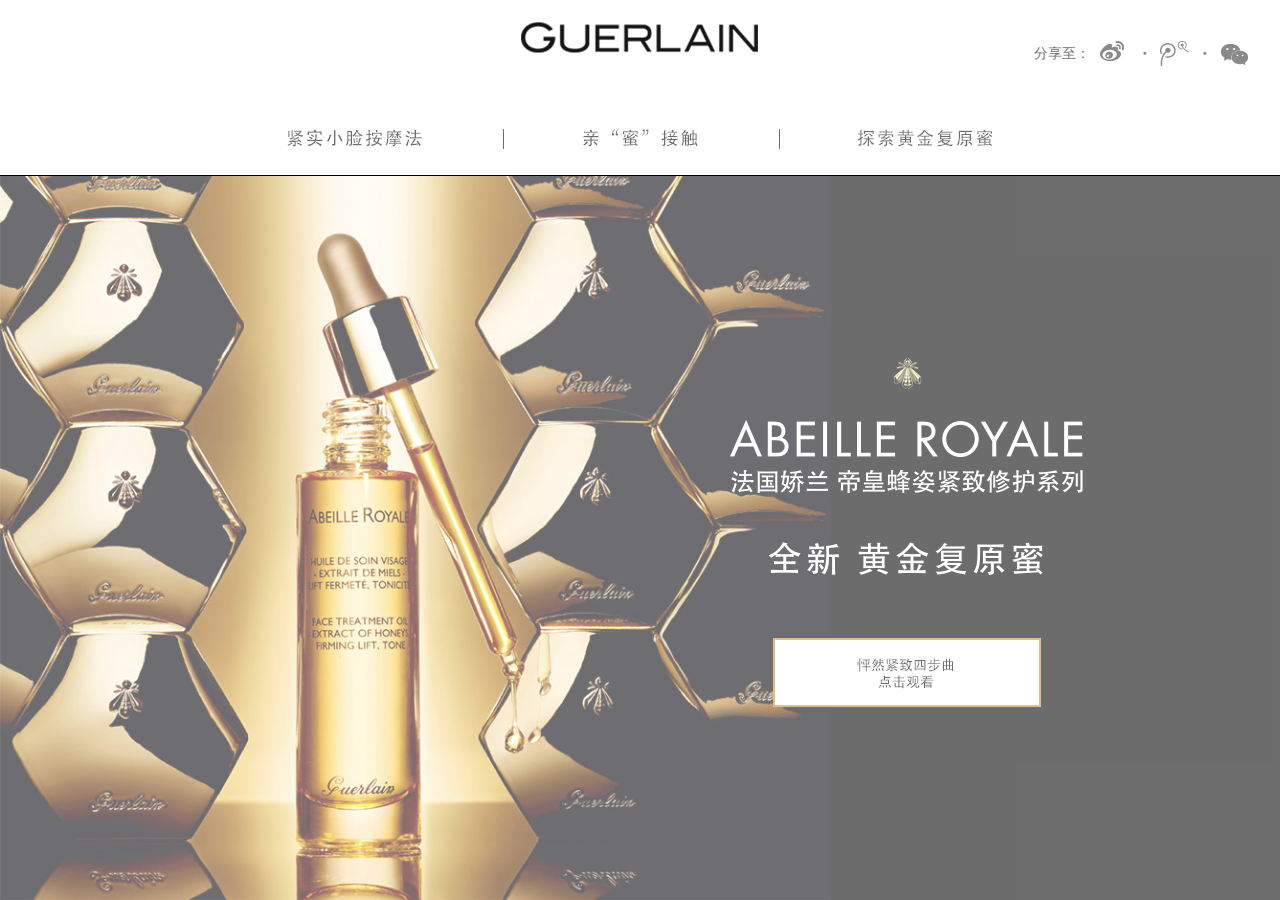
==== commit 9643c816: "update" ====
--- a/index.html
+++ b/index.html
@@ -5,56 +5,102 @@
     <meta name="keywords" content="" />
     <meta name="description" content="" />
 	<meta name="viewport" content="minimal-ui, width=640, minimum-scale=0.5, maximum-scale=0.5, target-densityDpi=290,user-scalable=no" />
-    <title></title>
+    <title>GUERLAIN</title>
 	<link href="css/video-js.css" rel="stylesheet" type="text/css" />
 	<link href="css/animation.css" rel="stylesheet" type="text/css" />
     <link href="css/style.css" rel="stylesheet" type="text/css" />
+    <!--[if IE 6]>
+    <link href="css/ie6.css" rel="stylesheet" type="text/css" />
+    <!--<![endif]-->
+    <script type="text/javascript">
+        var _smq = _smq || [];
+        _smq.push(['_setAccount', '3377e69', new Date()]);
+        _smq.push(['pageview']);
+
+        (function() {
+            var sm = document.createElement('script'); sm.type = 'text/javascript'; sm.async = true;
+            sm.src = ('https:' == document.location.protocol ? 'https://' : 'http://') + 'cdnmaster.com/sitemaster/sm.js';
+            var s = document.getElementsByTagName('script')[0]; s.parentNode.insertBefore(sm, s);
+        })();
+    </script>
+
+    <script>
+        (function(i,s,o,g,r,a,m){i['GoogleAnalyticsObject']=r;i[r]=i[r]||function(){
+            (i[r].q=i[r].q||[]).push(arguments)},i[r].l=1*new Date();a=s.createElement(o),
+                m=s.getElementsByTagName(o)[0];a.async=1;a.src=g;m.parentNode.insertBefore(a,m)
+        })(window,document,'script','//www.google-analytics.com/analytics.js','ga');
+        ga('create', 'UA-48567174-1', 'guerlain.com.cn');
+        ga('send', 'pageview');
+    </script>
 </head>
 <body >
 	<div class="mobile mobile_options closed">
 		<div class="mobile_logo"></div>
 		<div class="mobile_nav">
-			<a href="video.html">怦然紧致四步曲</a>
+			<a href="video.html">紧实小脸按摩法</a>
 			<a href="touch.html">亲蜜接触</a>
 			<a href="discover.html">探索黄金复原蜜</a>
-			<a href="javascript:void(0)" class="on" data-a="toggle_share">分享</a>
+			<a class="mshare" href="javascript:void(0)" data-a="toggle_share">分享</a>
 		</div>
 		<div class="mobile_share">
-			<a href="http://v.t.sina.com.cn/share/share.php?title=%40Guerlain%e6%b3%95%e5%9b%bd%e5%a8%87%e5%85%b0+%e9%a6%96%e5%88%9b%e5%b8%9d%e7%9a%87%e8%9c%82%e5%a7%bf%e9%bb%84%e9%87%91%e5%a4%8d%e5%8e%9f%e8%9c%9c%ef%bc%8c%e6%9d%a5%e8%87%aa%e6%b3%95%e5%9b%bd%e6%9c%80%e7%ba%af%e5%87%80%e7%9a%84%e4%b9%8c%e5%9f%83%e5%b0%9a%e5%b2%9b%ef%bc%8c%e7%94%b1%e7%8f%8d%e7%a8%80%e7%ba%af%e7%a7%8d%e9%bb%91%e8%9c%82%e9%85%bf%e9%80%a0%e3%80%82%e8%bd%bb%e7%81%b5%e5%a6%82%e6%b0%b4%e3%80%81%e7%bb%86%e8%85%bb%e4%bc%bc%e8%9c%9c%ef%bc%8c%e5%a4%8d%e5%8e%9f%e8%82%8c%e5%ba%95%ef%bc%8c%e8%a7%a6%e5%8f%91%e8%82%8c%e8%82%a4%e8%b6%85%e5%87%a1%e7%bb%86%e8%85%bb%e5%bc%b9%e6%b6%a6%ef%bc%8c%e9%a3%8e%e9%9d%a1%e6%ac%a7%e6%b4%b2%ef%bc%8c%e5%b8%ad%e5%8d%b7%e6%97%a5%e9%9f%a9%ef%bc%81%e7%82%b9%e5%87%bbhttp%3a%2f%2ft.cn%2f8FrReLl%e5%ad%a6%e4%b9%a0%e6%90%ad%e9%85%8d%e5%a4%8d%e5%8e%9f%e8%9c%9c%e7%9a%84%e2%80%9c%e7%b4%a7%e5%ae%9e%e5%b0%8f%e8%84%b8%e6%8c%89%e6%91%a9%e6%b3%95%e2%80%9d%ef%bc%8c%e6%9b%b4%e6%9c%89%e6%9c%ba%e4%bc%9a%e4%bd%93%e9%aa%8c%e5%b9%b6%e8%b5%a2%e5%8f%96%e6%af%8f%e6%97%a5%e6%ad%a3%e5%93%81%e5%a4%a7%e5%a5%96%e3%80%82%e6%80%a6%e7%84%b6%e5%bf%83%e5%8a%a8%e7%9a%84%23%e7%ac%ac%e4%b8%80%e6%ac%a1%e4%ba%b2%e8%9c%9c%e6%8e%a5%e8%a7%a6%23%e7%94%b1%e6%ad%a4%e5%bc%80%e5%90%af%ef%bc%81" class="sharelink share1"></a>
+			<a target="_blank" href="http://v.t.sina.com.cn/share/share.php?title=%40Guerlain%e6%b3%95%e5%9b%bd%e5%a8%87%e5%85%b0+%e9%a6%96%e5%88%9b%e9%bb%84%e9%87%91%e5%a4%8d%e5%8e%9f%e8%9c%9c%ef%bc%8c%e6%9d%a5%e8%87%aa%e6%b3%95%e5%9b%bd%e7%ba%af%e5%87%80%e7%9a%84%e4%b9%8c%e5%9f%83%e5%b0%9a%e5%b2%9b%ef%bc%8c%e7%94%b1%e7%8f%8d%e7%a8%80%e7%ba%af%e7%a7%8d%e9%bb%91%e8%9c%82%e9%85%bf%e9%80%a0%e3%80%82%e8%bd%bb%e7%81%b5%e5%a6%82%e6%b0%b4%e3%80%81%e7%bb%86%e8%85%bb%e4%bc%bc%e8%9c%9c%ef%bc%8c%e5%a4%8d%e5%8e%9f%e8%82%8c%e5%ba%95%ef%bc%8c%e8%a7%a6%e5%8f%91%e8%82%8c%e8%82%a4%e8%b6%85%e5%87%a1%e7%bb%86%e8%85%bb%e5%bc%b9%e6%b6%a6%ef%bc%8c%e9%a3%8e%e9%9d%a1%e6%ac%a7%e6%b4%b2%ef%bc%8c%e5%b8%ad%e5%8d%b7%e6%97%a5%e9%9f%a9%ef%bc%81%e7%82%b9%e5%87%bbhttp%3a%2f%2ft.cn%2f8FrReLl%e5%ad%a6%e4%b9%a0%e6%90%ad%e9%85%8d%e5%a4%8d%e5%8e%9f%e8%9c%9c%e7%9a%84%e2%80%9c%e7%b4%a7%e5%ae%9e%e5%b0%8f%e8%84%b8%e6%8c%89%e6%91%a9%e6%b3%95%e2%80%9d%ef%bc%8c%e6%9b%b4%e6%9c%89%e6%9c%ba%e4%bc%9a%e4%bd%93%e9%aa%8c%e5%b9%b6%e8%b5%a2%e5%8f%96%e6%af%8f%e6%97%a5%e6%ad%a3%e5%93%81%e5%a4%a7%e5%a5%96%e3%80%82%e6%80%a6%e7%84%b6%e5%bf%83%e5%8a%a8%e7%9a%84%23%e7%ac%ac%e4%b8%80%e6%ac%a1%e4%ba%b2%e8%9c%9c%e6%8e%a5%e8%a7%a6%23%e7%94%b1%e6%ad%a4%e5%bc%80%e5%90%af%ef%bc%81&pic=http://aroil.guerlain.com.cn/banner.jpg" class="sharelink share1"></a>
 			<span class="sharedot"></span>
-			<a href="http://v.t.qq.com/share/share.php?title=%40Guerlain%e6%b3%95%e5%9b%bd%e5%a8%87%e5%85%b0+%e9%a6%96%e5%88%9b%e5%b8%9d%e7%9a%87%e8%9c%82%e5%a7%bf%e9%bb%84%e9%87%91%e5%a4%8d%e5%8e%9f%e8%9c%9c%ef%bc%8c%e6%9d%a5%e8%87%aa%e6%b3%95%e5%9b%bd%e6%9c%80%e7%ba%af%e5%87%80%e7%9a%84%e4%b9%8c%e5%9f%83%e5%b0%9a%e5%b2%9b%ef%bc%8c%e7%94%b1%e7%8f%8d%e7%a8%80%e7%ba%af%e7%a7%8d%e9%bb%91%e8%9c%82%e9%85%bf%e9%80%a0%e3%80%82%e8%bd%bb%e7%81%b5%e5%a6%82%e6%b0%b4%e3%80%81%e7%bb%86%e8%85%bb%e4%bc%bc%e8%9c%9c%ef%bc%8c%e5%a4%8d%e5%8e%9f%e8%82%8c%e5%ba%95%ef%bc%8c%e8%a7%a6%e5%8f%91%e8%82%8c%e8%82%a4%e8%b6%85%e5%87%a1%e7%bb%86%e8%85%bb%e5%bc%b9%e6%b6%a6%ef%bc%8c%e9%a3%8e%e9%9d%a1%e6%ac%a7%e6%b4%b2%ef%bc%8c%e5%b8%ad%e5%8d%b7%e6%97%a5%e9%9f%a9%ef%bc%81%e7%82%b9%e5%87%bbhttp%3a%2f%2ft.cn%2f8FrReLl%e5%ad%a6%e4%b9%a0%e6%90%ad%e9%85%8d%e5%a4%8d%e5%8e%9f%e8%9c%9c%e7%9a%84%e2%80%9c%e7%b4%a7%e5%ae%9e%e5%b0%8f%e8%84%b8%e6%8c%89%e6%91%a9%e6%b3%95%e2%80%9d%ef%bc%8c%e6%9b%b4%e6%9c%89%e6%9c%ba%e4%bc%9a%e4%bd%93%e9%aa%8c%e5%b9%b6%e8%b5%a2%e5%8f%96%e6%af%8f%e6%97%a5%e6%ad%a3%e5%93%81%e5%a4%a7%e5%a5%96%e3%80%82%e6%80%a6%e7%84%b6%e5%bf%83%e5%8a%a8%e7%9a%84%23%e7%ac%ac%e4%b8%80%e6%ac%a1%e4%ba%b2%e8%9c%9c%e6%8e%a5%e8%a7%a6%23%e7%94%b1%e6%ad%a4%e5%bc%80%e5%90%af%ef%bc%81" class="sharelink share2"></a>
+			<a target="_blank" href="http://v.t.qq.com/share/share.php?title=%40Guerlain%e6%b3%95%e5%9b%bd%e5%a8%87%e5%85%b0+%e9%a6%96%e5%88%9b%e9%bb%84%e9%87%91%e5%a4%8d%e5%8e%9f%e8%9c%9c%ef%bc%8c%e6%9d%a5%e8%87%aa%e6%b3%95%e5%9b%bd%e7%ba%af%e5%87%80%e7%9a%84%e4%b9%8c%e5%9f%83%e5%b0%9a%e5%b2%9b%ef%bc%8c%e7%94%b1%e7%8f%8d%e7%a8%80%e7%ba%af%e7%a7%8d%e9%bb%91%e8%9c%82%e9%85%bf%e9%80%a0%e3%80%82%e8%bd%bb%e7%81%b5%e5%a6%82%e6%b0%b4%e3%80%81%e7%bb%86%e8%85%bb%e4%bc%bc%e8%9c%9c%ef%bc%8c%e5%a4%8d%e5%8e%9f%e8%82%8c%e5%ba%95%ef%bc%8c%e8%a7%a6%e5%8f%91%e8%82%8c%e8%82%a4%e8%b6%85%e5%87%a1%e7%bb%86%e8%85%bb%e5%bc%b9%e6%b6%a6%ef%bc%8c%e9%a3%8e%e9%9d%a1%e6%ac%a7%e6%b4%b2%ef%bc%8c%e5%b8%ad%e5%8d%b7%e6%97%a5%e9%9f%a9%ef%bc%81%e7%82%b9%e5%87%bbhttp%3a%2f%2ft.cn%2f8FrReLl%e5%ad%a6%e4%b9%a0%e6%90%ad%e9%85%8d%e5%a4%8d%e5%8e%9f%e8%9c%9c%e7%9a%84%e2%80%9c%e7%b4%a7%e5%ae%9e%e5%b0%8f%e8%84%b8%e6%8c%89%e6%91%a9%e6%b3%95%e2%80%9d%ef%bc%8c%e6%9b%b4%e6%9c%89%e6%9c%ba%e4%bc%9a%e4%bd%93%e9%aa%8c%e5%b9%b6%e8%b5%a2%e5%8f%96%e6%af%8f%e6%97%a5%e6%ad%a3%e5%93%81%e5%a4%a7%e5%a5%96%e3%80%82%e6%80%a6%e7%84%b6%e5%bf%83%e5%8a%a8%e7%9a%84%23%e7%ac%ac%e4%b8%80%e6%ac%a1%e4%ba%b2%e8%9c%9c%e6%8e%a5%e8%a7%a6%23%e7%94%b1%e6%ad%a4%e5%bc%80%e5%90%af%ef%bc%81&pic=http://aroil.guerlain.com.cn/banner.jpg" class="sharelink share2"></a>
 		</div>
 	</div>
 	<div class="wrap">
-		<div class="header">
-			<a class="logo" href="index.html"></a>
-		</div>
-		<div class="share">
-			<p>分享至：</p>
-			<a href="http://v.t.sina.com.cn/share/share.php?title=%40Guerlain%e6%b3%95%e5%9b%bd%e5%a8%87%e5%85%b0+%e9%a6%96%e5%88%9b%e5%b8%9d%e7%9a%87%e8%9c%82%e5%a7%bf%e9%bb%84%e9%87%91%e5%a4%8d%e5%8e%9f%e8%9c%9c%ef%bc%8c%e6%9d%a5%e8%87%aa%e6%b3%95%e5%9b%bd%e6%9c%80%e7%ba%af%e5%87%80%e7%9a%84%e4%b9%8c%e5%9f%83%e5%b0%9a%e5%b2%9b%ef%bc%8c%e7%94%b1%e7%8f%8d%e7%a8%80%e7%ba%af%e7%a7%8d%e9%bb%91%e8%9c%82%e9%85%bf%e9%80%a0%e3%80%82%e8%bd%bb%e7%81%b5%e5%a6%82%e6%b0%b4%e3%80%81%e7%bb%86%e8%85%bb%e4%bc%bc%e8%9c%9c%ef%bc%8c%e5%a4%8d%e5%8e%9f%e8%82%8c%e5%ba%95%ef%bc%8c%e8%a7%a6%e5%8f%91%e8%82%8c%e8%82%a4%e8%b6%85%e5%87%a1%e7%bb%86%e8%85%bb%e5%bc%b9%e6%b6%a6%ef%bc%8c%e9%a3%8e%e9%9d%a1%e6%ac%a7%e6%b4%b2%ef%bc%8c%e5%b8%ad%e5%8d%b7%e6%97%a5%e9%9f%a9%ef%bc%81%e7%82%b9%e5%87%bbhttp%3a%2f%2ft.cn%2f8FrReLl%e5%ad%a6%e4%b9%a0%e6%90%ad%e9%85%8d%e5%a4%8d%e5%8e%9f%e8%9c%9c%e7%9a%84%e2%80%9c%e7%b4%a7%e5%ae%9e%e5%b0%8f%e8%84%b8%e6%8c%89%e6%91%a9%e6%b3%95%e2%80%9d%ef%bc%8c%e6%9b%b4%e6%9c%89%e6%9c%ba%e4%bc%9a%e4%bd%93%e9%aa%8c%e5%b9%b6%e8%b5%a2%e5%8f%96%e6%af%8f%e6%97%a5%e6%ad%a3%e5%93%81%e5%a4%a7%e5%a5%96%e3%80%82%e6%80%a6%e7%84%b6%e5%bf%83%e5%8a%a8%e7%9a%84%23%e7%ac%ac%e4%b8%80%e6%ac%a1%e4%ba%b2%e8%9c%9c%e6%8e%a5%e8%a7%a6%23%e7%94%b1%e6%ad%a4%e5%bc%80%e5%90%af%ef%bc%81" class="sharelink share1"></a>
-			<span class="sharedot"></span>
-			<a href="http://v.t.qq.com/share/share.php?title=%40Guerlain%e6%b3%95%e5%9b%bd%e5%a8%87%e5%85%b0+%e9%a6%96%e5%88%9b%e5%b8%9d%e7%9a%87%e8%9c%82%e5%a7%bf%e9%bb%84%e9%87%91%e5%a4%8d%e5%8e%9f%e8%9c%9c%ef%bc%8c%e6%9d%a5%e8%87%aa%e6%b3%95%e5%9b%bd%e6%9c%80%e7%ba%af%e5%87%80%e7%9a%84%e4%b9%8c%e5%9f%83%e5%b0%9a%e5%b2%9b%ef%bc%8c%e7%94%b1%e7%8f%8d%e7%a8%80%e7%ba%af%e7%a7%8d%e9%bb%91%e8%9c%82%e9%85%bf%e9%80%a0%e3%80%82%e8%bd%bb%e7%81%b5%e5%a6%82%e6%b0%b4%e3%80%81%e7%bb%86%e8%85%bb%e4%bc%bc%e8%9c%9c%ef%bc%8c%e5%a4%8d%e5%8e%9f%e8%82%8c%e5%ba%95%ef%bc%8c%e8%a7%a6%e5%8f%91%e8%82%8c%e8%82%a4%e8%b6%85%e5%87%a1%e7%bb%86%e8%85%bb%e5%bc%b9%e6%b6%a6%ef%bc%8c%e9%a3%8e%e9%9d%a1%e6%ac%a7%e6%b4%b2%ef%bc%8c%e5%b8%ad%e5%8d%b7%e6%97%a5%e9%9f%a9%ef%bc%81%e7%82%b9%e5%87%bbhttp%3a%2f%2ft.cn%2f8FrReLl%e5%ad%a6%e4%b9%a0%e6%90%ad%e9%85%8d%e5%a4%8d%e5%8e%9f%e8%9c%9c%e7%9a%84%e2%80%9c%e7%b4%a7%e5%ae%9e%e5%b0%8f%e8%84%b8%e6%8c%89%e6%91%a9%e6%b3%95%e2%80%9d%ef%bc%8c%e6%9b%b4%e6%9c%89%e6%9c%ba%e4%bc%9a%e4%bd%93%e9%aa%8c%e5%b9%b6%e8%b5%a2%e5%8f%96%e6%af%8f%e6%97%a5%e6%ad%a3%e5%93%81%e5%a4%a7%e5%a5%96%e3%80%82%e6%80%a6%e7%84%b6%e5%bf%83%e5%8a%a8%e7%9a%84%23%e7%ac%ac%e4%b8%80%e6%ac%a1%e4%ba%b2%e8%9c%9c%e6%8e%a5%e8%a7%a6%23%e7%94%b1%e6%ad%a4%e5%bc%80%e5%90%af%ef%bc%81" class="sharelink share2"></a>
-			<span class="sharedot"></span>
-			<a href="javascript:void(0)" class="sharelink share3" data-a="share_weixin"></a>
-		</div>
-	    <div class="nav">
-		    <div class="nav_inner">
-		        <a href="video.html" class="navlink navlink1">怦然紧致四步曲</a>
-		        <a href="touch.html" class="navlink navlink2">亲蜜接触</a>
-		        <a href="discover.html" class="navlink navlink3">探索黄金复原蜜</a>
-		    </div>
-	    </div>
-		<div class="mobile btn mobile_navbtn" data-a="toggle_side_bar"></div>
-	    <div class="index">
-	        <img class="indexbg" src="img/indexpho.jpg" />
-	        <div class="indexintro"></div>
-	        <a class="indexbtn" href="video.html"></a>
-	    </div>
+        <div class="header-wrap">
+            <div class="header">
+                <a class="logo" href="index.html"><img src="img/logo.gif" style="display:none;" /></a>
+            </div>
+            <div class="share">
+                <p>分享至：</p>
+                <a target="_blank" href="http://v.t.sina.com.cn/share/share.php?title=%40Guerlain%e6%b3%95%e5%9b%bd%e5%a8%87%e5%85%b0+%e9%a6%96%e5%88%9b%e9%bb%84%e9%87%91%e5%a4%8d%e5%8e%9f%e8%9c%9c%ef%bc%8c%e6%9d%a5%e8%87%aa%e6%b3%95%e5%9b%bd%e7%ba%af%e5%87%80%e7%9a%84%e4%b9%8c%e5%9f%83%e5%b0%9a%e5%b2%9b%ef%bc%8c%e7%94%b1%e7%8f%8d%e7%a8%80%e7%ba%af%e7%a7%8d%e9%bb%91%e8%9c%82%e9%85%bf%e9%80%a0%e3%80%82%e8%bd%bb%e7%81%b5%e5%a6%82%e6%b0%b4%e3%80%81%e7%bb%86%e8%85%bb%e4%bc%bc%e8%9c%9c%ef%bc%8c%e5%a4%8d%e5%8e%9f%e8%82%8c%e5%ba%95%ef%bc%8c%e8%a7%a6%e5%8f%91%e8%82%8c%e8%82%a4%e8%b6%85%e5%87%a1%e7%bb%86%e8%85%bb%e5%bc%b9%e6%b6%a6%ef%bc%8c%e9%a3%8e%e9%9d%a1%e6%ac%a7%e6%b4%b2%ef%bc%8c%e5%b8%ad%e5%8d%b7%e6%97%a5%e9%9f%a9%ef%bc%81%e7%82%b9%e5%87%bbhttp%3a%2f%2ft.cn%2f8FrReLl%e5%ad%a6%e4%b9%a0%e6%90%ad%e9%85%8d%e5%a4%8d%e5%8e%9f%e8%9c%9c%e7%9a%84%e2%80%9c%e7%b4%a7%e5%ae%9e%e5%b0%8f%e8%84%b8%e6%8c%89%e6%91%a9%e6%b3%95%e2%80%9d%ef%bc%8c%e6%9b%b4%e6%9c%89%e6%9c%ba%e4%bc%9a%e4%bd%93%e9%aa%8c%e5%b9%b6%e8%b5%a2%e5%8f%96%e6%af%8f%e6%97%a5%e6%ad%a3%e5%93%81%e5%a4%a7%e5%a5%96%e3%80%82%e6%80%a6%e7%84%b6%e5%bf%83%e5%8a%a8%e7%9a%84%23%e7%ac%ac%e4%b8%80%e6%ac%a1%e4%ba%b2%e8%9c%9c%e6%8e%a5%e8%a7%a6%23%e7%94%b1%e6%ad%a4%e5%bc%80%e5%90%af%ef%bc%81&pic=http://aroil.guerlain.com.cn/banner.jpg" class="sharelink share1"></a>
+                <span class="sharedot"></span>
+                <a target="_blank" href="http://v.t.qq.com/share/share.php?title=%40Guerlain%e6%b3%95%e5%9b%bd%e5%a8%87%e5%85%b0+%e9%a6%96%e5%88%9b%e9%bb%84%e9%87%91%e5%a4%8d%e5%8e%9f%e8%9c%9c%ef%bc%8c%e6%9d%a5%e8%87%aa%e6%b3%95%e5%9b%bd%e7%ba%af%e5%87%80%e7%9a%84%e4%b9%8c%e5%9f%83%e5%b0%9a%e5%b2%9b%ef%bc%8c%e7%94%b1%e7%8f%8d%e7%a8%80%e7%ba%af%e7%a7%8d%e9%bb%91%e8%9c%82%e9%85%bf%e9%80%a0%e3%80%82%e8%bd%bb%e7%81%b5%e5%a6%82%e6%b0%b4%e3%80%81%e7%bb%86%e8%85%bb%e4%bc%bc%e8%9c%9c%ef%bc%8c%e5%a4%8d%e5%8e%9f%e8%82%8c%e5%ba%95%ef%bc%8c%e8%a7%a6%e5%8f%91%e8%82%8c%e8%82%a4%e8%b6%85%e5%87%a1%e7%bb%86%e8%85%bb%e5%bc%b9%e6%b6%a6%ef%bc%8c%e9%a3%8e%e9%9d%a1%e6%ac%a7%e6%b4%b2%ef%bc%8c%e5%b8%ad%e5%8d%b7%e6%97%a5%e9%9f%a9%ef%bc%81%e7%82%b9%e5%87%bbhttp%3a%2f%2ft.cn%2f8FrReLl%e5%ad%a6%e4%b9%a0%e6%90%ad%e9%85%8d%e5%a4%8d%e5%8e%9f%e8%9c%9c%e7%9a%84%e2%80%9c%e7%b4%a7%e5%ae%9e%e5%b0%8f%e8%84%b8%e6%8c%89%e6%91%a9%e6%b3%95%e2%80%9d%ef%bc%8c%e6%9b%b4%e6%9c%89%e6%9c%ba%e4%bc%9a%e4%bd%93%e9%aa%8c%e5%b9%b6%e8%b5%a2%e5%8f%96%e6%af%8f%e6%97%a5%e6%ad%a3%e5%93%81%e5%a4%a7%e5%a5%96%e3%80%82%e6%80%a6%e7%84%b6%e5%bf%83%e5%8a%a8%e7%9a%84%23%e7%ac%ac%e4%b8%80%e6%ac%a1%e4%ba%b2%e8%9c%9c%e6%8e%a5%e8%a7%a6%23%e7%94%b1%e6%ad%a4%e5%bc%80%e5%90%af%ef%bc%81&pic=http://aroil.guerlain.com.cn/banner.jpg" class="sharelink share2"></a>
+                <span class="sharedot"></span>
+                <a href="javascript:void(0)" class="sharelink share3" data-a="share_weixin"></a>
+            </div>
+            <div class="nav">
+                <div class="nav_inner">
+                    <a href="video.html" class="navlink navlink1"><span>怦然紧致四步曲</span></a>
+                    <a href="touch.html" class="navlink navlink2"><span>亲蜜接触</span></a>
+                    <a href="discover.html" class="navlink navlink3"><span>探索黄金复原蜜</span></a>
+                </div>
+            </div>
+            <div class="loading-line"></div>
+            <div class="mobile btn mobile_navbtn" data-a="toggle_side_bar"></div>
+        </div>
+        <div class="page-wrap index-wrap">
+            <div class="index">
+                <img class="indexbg" src="img/indexpho.jpg" />
+                <div class="indexintro"></div>
+                <a class="indexbtn" href="video.html"></a>
+            </div>
+        </div>
+        <div class="page2share" data-a="close_popup" style="display:none"></div>
+        <div class="page2pop pop-weixin" style="display:none">
+            <p class="page2popclose btn" data-a="close_popup"></p>
+            <h2>分享到微信朋友圈</h2>
+            <div class="page2poptxt cs-clear">
+                <div class="qrcode"><img alt="分享到微信朋友圈" src="img/qr.gif" /></div>
+                <p>打开微信，点击底部的“发现”，使用 “扫一扫” 即可将网页分享到我的朋友圈。</p>
+            </div>
+        </div>
 	</div>
     <script type="text/javascript" src="./js/plugin/modernizr-2.5.3.min.js"></script>
     <script type="text/javascript" src="./js/sea/sea-debug.js" data-config="../config.js"></script>
     <script type="text/javascript" src="./js/sea/plugin-shim.js"></script>
     <script type="text/javascript" src="./js/lp.core.js"></script>
     <script type="text/javascript" src="./js/lp.base.js"></script>
+    
+    <!--IE6透明判断-->
+    <!--[if IE 6]>
+    <script src="js/DD_belatedPNG.js"></script>
+    <script>
+        DD_belatedPNG.fix('*');
+        document.execCommand("BackgroundImageCache", false, true);
+    </script>
+    <![endif]-->
 </body>
 </html>--- a/css/video-js.css
+++ b/css/video-js.css
@@ -199,9 +199,9 @@
   left: 139px;
   right: 66px;
   width: auto;
-  height: 1px;
+  height: 20px;
   /* Set above the rest of the controls. */
-  top: 8px;
+  top: -6px;
   /* Shrink the bar slower than it grows. */
   /* transition */
   -webkit-transition: all 0.4s;
@@ -224,15 +224,16 @@
 }
 /* Box containing play and load progresses. Also acts as seek scrubber. */
 .vjs-default-skin .vjs-progress-holder {
-  height: 100%;
+    height: 30px;
+    background: url('../img/slider_line.gif') repeat-x center;
 }
 /* Progress Bars */
 .vjs-default-skin .vjs-progress-holder .vjs-play-progress,
 .vjs-default-skin .vjs-progress-holder .vjs-load-progress {
   position: absolute;
   display: block;
-  height: 100%;
-  margin: 0;
+  height: 1px;
+  margin: 15px 0 0;
   padding: 0;
   /* Needed for IE6 */
   left: 0;
@@ -256,7 +257,7 @@
 }
 .vjs-default-skin .vjs-seek-handle {
   width: 1.5em;
-  height: 100%;
+  height: 30px;
 }
 .vjs-default-skin .vjs-seek-handle:before {
   padding-top: 0.1em /* Minor adjustment */;
@@ -306,9 +307,10 @@
 */
 .vjs-default-skin .vjs-big-play-button {
     display: block;
+    position: absolute;
     width:100%;height:100%;
-    position: absolute;
-    top:0;bottom:0;
+    /*position: absolute;*/
+    top:0;bottom:0;left:0;
 }
 .vjs-playing .vjs-big-play-button {display: none;}
 .vjs-paused .vjs-control-bar {opacity: 0;}
--- a/css/animation.css
+++ b/css/animation.css
@@ -1,9 +1,13 @@
 .btn2:hover,.com-counts .clickable:hover {opacity:0.6;filter:alpha(opacity=60);}
 
-.btn:hover, .sharelink:hover, .navlink:hover
+.btn:hover, .sharelink:hover
 {opacity:0.6;filter:alpha(opacity=60);}
 
-.btn,.sharelink,.navlink,
+.navlink span:hover {
+    opacity:0.6;filter:alpha(opacity=60);
+}
+
+.btn,.sharelink,
 .vjs-big-play-button span,
 a
 {-webkit-transition:   all 0.3s ease;-moz-transition:  all 0.3s ease;-o-transition:  all 0.3s ease;-ms-transition:  all 0.3s ease;transition:  all 0.3s ease;}
--- a/css/style.css
+++ b/css/style.css
@@ -6,12 +6,14 @@
 /* Reset
 ================================================================================================= */
 body{color:#000;background:#fff;font-size:12px;line-height:1.666em;}
-body{font-family:"Microsoft YaHei",arial,SimHei,sans-serif;}
+body{font-family:"Microsoft YaHei",arial,SimHei,sans-serif;padding:1px 0 0;}
 h1,h2,h3{font-size:100%;}
 body,h1,h2,h3,h4,ul,li,p,img{margin:0;padding:0;border:0;}
 img{margin:0;line-height:normal;}
 em,i{font-style:normal;text-decoration:none}
 ul{list-style:none;}
+* {outline: none;-webkit-user-select: none;-khtml-user-select: none;-moz-user-select: none;-ms-user-select: none;user-select: none;}
+textarea,input {-webkit-user-select: text;-khtml-user-select: text;-moz-user-select: text;-ms-user-select: text;user-select: text;}
 
 /* Commonly Used 
 ================================================================================================= */
@@ -20,63 +22,74 @@
 .cs-clear:before,
 .cs-clear:after{clear:both;content:".";font-size:0;display:block;height:0;overflow:hidden;visibility:hidden;}
 .btn {cursor: pointer;}
+.page-wrap {display: none;}
+
 
 /* Page Used 
 ================================================================================================= */
-.header {height: 104px;border-bottom:#000 solid 1px;}
-.logo{display:block;background: url('../img/logo.gif') no-repeat center;width:240px;height:104px;margin:0 auto;}
-.nav{height: 20px;text-align: center;padding:25px 0;border-bottom:#895603 solid 1px}
-    .nav a {background: url('../img/nav.gif') no-repeat;display: inline-block;border-left:#000 solid 1px;height: 20px;text-indent:-999em;padding:0 79px;}
-    .nav a.navlink1 {background-position:80px 0;width:134px;border:0;}
-    .nav a.navlink2 {background-position:-232px 0;width:114px;}
-    .nav a.navlink3 {background-position:-518px 0;width:135px;}
-    .nav a.navlink1.on {background-position:80px -94px;width:134px;border:0;}
-    .nav a.navlink2.on {background-position:-232px -94px;width:114px;}
-    .nav a.navlink3.on {background-position:-518px -94px;width:135px;}
-    .nav_inner {width:914px;display:inline-block;}
+.header-wrap {position: relative;height:176px;}
+.header {height: 104px;}
+.loading-line {border-bottom:1px solid #000;height:10px;width:0%;position: absolute;bottom:0;left:0;}
+.logo{display:block;width:240px;height:104px;margin:0 auto;padding:1px 0 0;}
+.logo img {margin-top:20px;}
+.nav{display:none;height: 20px;text-align: center;padding:25px 0;}
+    .nav a span {background: url('../img/nav.gif') no-repeat;display: inline-block;border-left:#000 solid 1px;height: 20px;line-height:999em;*line-height:0em;_line-height:0em;padding:0 79px;overflow: hidden}
+    .nav a.navlink1 span {background-position:80px 0;width:134px;border:0;}
+    .nav a.navlink2 span {background-position:-232px 0;width:114px;}
+    .nav a.navlink3 span {background-position:-518px 0;width:135px;}
+    .nav a.navlink1 span.on {background-position:80px -47px;width:134px;border:0;}
+    .nav a.navlink2 span.on {background-position:-232px -47px;width:114px;}
+    .nav a.navlink3 span.on {background-position:-518px -47px;width:135px;}
+    .nav_inner {width:914px;display:inline-block;height: 20px;overflow: hidden}
     .mobile{display: none}
-.share{font-size: 14px;position: absolute;right:30px;top:38px}
+.share{display:none;font-size: 14px;position: absolute;right:30px;top:38px}
     .share p{float:left;padding:0 10px;line-height: 30px;}
     .sharelink{float:left;width:30px;height:30px;background: url('../img/shareicon.gif') no-repeat 0 0;}
     .share1{background-position: 0 0}
     .share2{background-position: -80px 0}
     .share3{background-position: -160px 0}
     .sharedot{float:left;height:30px;width:30px;background: url('../img/shareicon.gif') no-repeat -34px 0;}
-.index{background:#000;position: absolute;top:176px;left:0;right:0;bottom:0}
+.index{background:#000;position: absolute;top:176px;left:0;right:0;bottom:0;width:100%;}
     .indexbg{height:100%;display: block}
     .indexintro{background: url('../img/index_intro.png') no-repeat;position: absolute;width: 365px;height: 220px;right:185px;top:50%;margin: -180px 0 0}
     .indexbtn{display:block;background: url('../img/index_btn.gif') no-repeat;position: absolute;width: 268px;height: 69px;;right:239px;top:50%;margin:100px 0 0 48px}
 .page1{text-align: center;}
-    #inner-video {width:90%!important;margin:0 auto;position: relative;}
+    .page1video {width:90%!important;margin:0 auto;}
+    #inner-video {width:100%!important;margin:0 auto;position: relative;}
     .page1video img{max-width:100%}
-    .page1video video {width:100%}
-    .page1mess{background: url('../img/page1mess.gif') no-repeat;width: 406px;height: 27px;margin:24px auto 26px}
-    .page1btn{background: url('../img/page1btn.gif') no-repeat;width: 268px;height: 69px;margin:0 auto 38px;display:block}
+    .page1video video {width:100%;cursor: pointer;}
+    .page1mess{text-indent:-999em;background: url('../img/page1mess.gif') no-repeat;width: 406px;height: 27px;margin:24px auto 26px}
+    .page1btn{font-size:0;color:#fff;background: url('../img/page1btn.gif') no-repeat;width: 268px;height: 69px;margin:0 auto 38px;display:block}
 
 .page2{max-width:1000px;min-width:848px;width:90%;margin: 0 auto;padding:60px 0 }
     .modintro{float:left;width: 418px;font-size: 14px;padding-top:35px;}
         .modintro h2{background:url('../img/page2tit1.gif') no-repeat center top;height:34px;text-indent:-999em;font-size: 18px;font-weight: normal;border-bottom:#000 solid 1px;text-align: center;line-height: 64px;}
         .modtxt{background: url('../img/modintrobg.gif') no-repeat bottom center;padding-bottom: 80px;}
         .modintro p{padding:12px 0 0;line-height: 20px;}
-        .modintrobtn{background: url('../img/modintrobtn.gif') no-repeat;width: 268px;height: 69px;margin:28px auto ;display:block}
+        .modintrobtn{background: url('../img/modintrobtn.gif') no-repeat;font-size:0;color:#fff;width: 268px;height: 69px;margin:42px auto ;display:block}
+.modintrobtn2{background: url('../img/modintrobtn2.gif') no-repeat;font-size:0;color:#fff;width: 268px;height: 69px;margin:0px auto ;display:block}
     .modshare{float:right}
-    .modsharetxt{background:url('../img/page2tit2.gif') no-repeat center 40px;font-size:0;border-top:#000 solid 1px;text-align: center;padding:58px 0 0;margin:60px 0 0;line-height: 30px;}
-    .page2share{background: #000;position: fixed;top:0;left: 0;right: 0;bottom: 0;opacity: 0.5;filter:alpha(opacity=50);  }
+    .modsharetxt{background:url('../img/page2tit2.gif') no-repeat center 25px;font-size:0;border-top:#000 solid 1px;text-align: center;height:56px;margin:60px 0 0;line-height: 30px;}
+    .page2share{background: #000;position: fixed;top:0;left: 0;right: 0;bottom: 0;opacity: 0.5;filter:alpha(opacity=50); }
     .page2pop{position: fixed;width: 700px;height: 420px;left:50%;top:50%;margin: -210px 0 0 -350px;background: #fff;}
+        .pop-rule {width: 700px;height: 420px;margin: -210px 0 0 -350px;}
+        .pop-weixin {width:450px;text-align: center;margin:-210px 0 0 -225px;}
+        .pop-weixin .qrcode {margin:0 0 10px 0;}
         .page2popclose{position: absolute;background: url('../img/page2popclose.gif') no-repeat;width: 26px;height: 26px;right: 10px;top: 10px;cursor: pointer;}
         .page2pop h2{font-size: 30px;border-bottom: #c5c5c5 solid 1px;height:50px;font-weight: normal;text-align: center;padding: 40px 0 0;}
         .page2poptxt{font-size: 14px;padding:22px 0 0;}
-        .page2poptxt label{width:200px;float:left;text-align: right;}
+        .page2poptxt label{width:120px;float:left;text-align: right;}
         .page2poptxt p,
-        .page2poptxt ul{float:left;width: 400px;padding:0 20px;}
-        .page2poptxt li{padding-bottom:10px;display: block}
+        .page2poptxt ul{float:left;width: 510px;padding:0 20px;}
+        .page2poptxt li{padding-bottom:0px;display: block}
 
 .page3{position: relative;}
-    .page3img{width:100%;}
-    .page3bgtxt{position: absolute;text-align: center;top:80px;width:330px;border-bottom:#000 solid 1px;left:50%;margin-left:-165px;height: 90px;}
+    .page3img-wrap {overflow: hidden;height:520px;}
+    .page3img{-webkit-backface-visibility:hidden;width:100%;background: url('../img/page3bg.jpg') no-repeat;background-size:100% auto;height:1000px;}
+    .page3bgtxt{position: absolute;font-size:0;background:url('../img/page3bgtxt.png') no-repeat top;text-align: center;top:80px;width:330px;border-bottom:#000 solid 1px;left:50%;margin-left:-165px;height: 90px;}
     .page3bgtxt2{font-size: 14px;text-align: center;line-height: 25px;position: absolute;top: 200px;width:610px;left:50%;margin-left:-300px;}
     .page3mess{margin: 66px auto 0;height: 884px;width: 884px;position: relative;text-align: center;}
-        .page3item{background: url('../img/page3item.gif') no-repeat;width: 330px;height: 472px;position: absolute;padding:136px 40px 0;}
+        .page3item{background: url('../img/page3item.gif') no-repeat;width: 330px;height: 472px;position: absolute;padding:94px 40px 0;}
         .page3item1{margin:0 0 0 -205px;left:50%;padding-top:58px}
         .page3item2{margin:405px 0 0 0;left:0;}
         .page3item3{margin:405px 0 0 ;right:0;}
@@ -85,8 +98,8 @@
             .page3txt{padding:20px 0 0;line-height: 24px;font-size: 14px;}
     .page3pho{width:380px;height: 788px;margin: 0 auto;text-align: right;}
     .page3btnbox{width: 860px;margin: 0 auto 130px}
-        .page3btn1{background: url('../img/page3btn1.gif') no-repeat;width: 268px;height: 69px;display:block;float: left}
-        .page3btn2{background: url('../img/page3btn2.gif') no-repeat;width: 268px;height: 69px;display:block;float: right}
+        .page3btn1{text-indent:-999em;background: url('../img/page3btn1.gif') no-repeat;width: 268px;height: 69px;display:block;float: left}
+        .page3btn2{text-indent:-999em;background: url('../img/page3btn2.gif') no-repeat;width: 268px;height: 69px;display:block;float: right;position: relative;z-index:10;}
 /**/
 .footer{background: #000 url('../img/logo2.gif') no-repeat center;width: 100%;height:145px }
 
@@ -95,15 +108,20 @@
 ================================================================================================= */
 @media screen and (max-width:640px){
 /**/
+    body {font-size:22px;}
+    .wrap {padding:1px 0 0;}
+    .header-wrap {position: fixed;width:100%;z-index:10;background:#fff;top:0;height:auto;}
+    .loading-wrap  {display: none;}
     .logo{background:url('../imgMobile/logo.png') no-repeat center;height: 98px;}
-    .nav{display: none}
-    .share{display: none}
+    .logo img {display: none!important;}
+    .nav{display: none!important;}
+    .share{display: none!important;}
     .mobile{display: block;}
         .mobile_navbtn{background: url('../imgMobile/navbtn.gif') no-repeat;width:57px;height: 45px;position: absolute;right:14px;top:30px}
         .mobile_options{display:none;position: fixed;right:0;top: 0;bottom: 0;background: #fff;width:550px;z-index: 10;border-left:#d4d4d4 solid 1px;
             box-shadow: 5px 0px 5px #ddd inset;-webkit-box-shadow: 5px 0px 5px #ddd inset;-moz-box-shadow: 5px 0px 5px #ddd inset;-ms-box-shadow: 5px 0px 5px #ddd inset;-o-box-shadow: 5px 0px 5px #ddd inset;}
             .mobile_logo{background:url('../imgMobile/logo.png') no-repeat center;height: 98px;border-bottom:#000 solid 1px }
-            .mobile_nav a{text-align: center;font-size:24px;color:#000;border-bottom:#000 solid 1px;display:block;height:90px;line-height: 90px;}
+            .mobile_nav a{text-align: center;font-size:28px;color:#000;border-bottom:#000 solid 1px;display:block;height:90px;line-height: 90px;}
             .mobile_nav a.on{color:#805211}
             /**/
             .mobile_share {display: none;}
@@ -117,29 +135,42 @@
         .indexbg{display:none}
         .indexintro{background: url('../imgMobile/index_intro.png') no-repeat;width:270px;height: 118px;margin:0 0 0 -135px;top:50px}
         .indexbtn{background: url('../imgMobile/index_btn.png') no-repeat;height: 63px;margin:0 0 0 -134px;top:auto;right:auto;left:50%;bottom:30px}
-    .page1{text-align: center;}
-        .page1video{height: 664px;overflow: hidden}
+    .page1{text-align: center;margin-top:104px;}
+        .page1video{width:100%!important;height: 664px;overflow: hidden}
+        .page1video video {height: 664px;}
         .page1video img{height:664px;max-width:1458px}
-        .page1mess{background: url('../imgMobile/page1mess.gif') no-repeat;width: 480px;height: 26px;margin:24px auto 26px}
-        .page1btn{background: url('../imgMobile/page1btn.gif') no-repeat;width: 318px;height: 69px;margin:0 auto 38px;display:block}
+        .page1mess{text-indent:0;text-align:center;background:none;width: 100%;height: 26px;margin:34px auto 46px;font-size:22px;}
+        .page1btn{background: none;text-indent:0;text-align: center;border: 3px solid #cd8f2a;width:380px;height:auto;padding:20px 0;color:#000;font-size:22px;}
 
-    .page2{width:600px;max-width:100%;min-width:100%;margin: 0 auto;padding:20px 0}
-        .modintro{float:none;margin:0 auto;font-size:18px;line-height: 24px;}
-            .modintro h2{font-size: 24px;line-height:80px}
-            .modintro p{padding:24px 0 0}
-            .modintrobtn{background: url('../imgMobile/modintrobtn.gif') no-repeat;width:304px;height: 75px;}
+    .page2{width:600px;max-width:100%;min-width:100%;margin: 0 auto;padding:20px 0;margin-top:104px;}
+        .modintro{float:none;margin:0 auto;font-size:18px;line-height: 24px;padding:0;}
+            .modintro h2{font-size: 40px;background: none;text-indent: 0;height:95px;line-height:95px;}
+            .modintro p{padding:24px 0 0;font-size:24px;line-height: 120%;}
+            .modintrobtn{background:none;text-indent:0;text-align: center;border: 3px solid #cd8f2a;width:300px;height:auto;padding:20px 0;color:#000;font-size:22px;}
+            .modintrobtn2{background:none;text-indent:0;text-align: center;border: 3px solid #cd8f2a;width:300px;height:auto;padding:20px 0;color:#000;font-size:22px;}
         .modshare{float:none;margin:60px auto 0}
             .modsharepho{text-align: center}
-            .modsharetxt{width:418px;margin:40px auto 20px;padding:40px 0 0}
-    .page3{overflow: hidden}
-        .page3img{width:auto;height: 100%}
-        .page3bgtxt2{width:400px;margin-left:-200px}
+            .modsharetxt{width:418px;margin:40px auto 20px;padding:40px 0 0;background: none;font-size:24px;line-height: 140%;}
+            .page2poptxt {font-size:16px;}
+            .page2poptxt label {width:110px;text-align: left;margin-left:20px;}
+            .pop-rule {width:600px;margin-left:20px;left:0;height:500px;margin-top:-250px;}
+            .page2poptxt-wrap {height:400px;overflow: scroll;-webkit-overflow-scrolling: touch;}
+
+    .page3{overflow: hidden;margin-top:104px;}
+    .page3img-wrap {height:800px;}
+        .page3img{width:auto;height: 100%;background-size:cover;background: url('../img/page3bg.jpg') no-repeat;}
+        .page3bgtxt {font-size:24px;background: none;}
+        .page3bgtxt2{width:400px;margin-left:-200px;font-size:20px;line-height: 140%;}
         .page3mess{position: static;width:600px;margin:0 auto;height:auto}
-        .page3item{position: static;margin:22px auto 0;height:416px}
-        .page3item2{height: 336px;}
+        .page3item{position: static;margin:22px auto 0;width:350px;padding:104px 30px 0;height:416px}
+        .page3item1 {padding-top:104px;height:396px;}
+        .page3item h3 {display: none;}
+        .page3item h4 {font-weight: normal;border-bottom:1px solid #000;padding:0 0 20px 0;margin:0 0 10px 0;font-size:28px;}
+        .page3item2{height: 388px;}
+    .page3txt {font-size:20px;line-height: 140%;}
         .page3btnbox{width:600px;margin:0 auto}
         .page3btn1,
-        .page3btn2{float: none;margin: 34px auto }
+        .page3btn2{float: none;margin: 34px auto;background: none;text-indent:0;text-align: center;border: 3px solid #cd8f2a;width:300px;height:auto;padding:20px 0;color:#000;}
 
 }
 
--- a/css/ie6.css
+++ b/css/ie6.css
@@ -0,0 +1,5 @@
+.loading-wrap {display: none;}
+
+.page2pop{position: absolute;border:1px solid #333;}
+.page2 {width:1000px;}
+.modsharetxt {margin-top:86px;}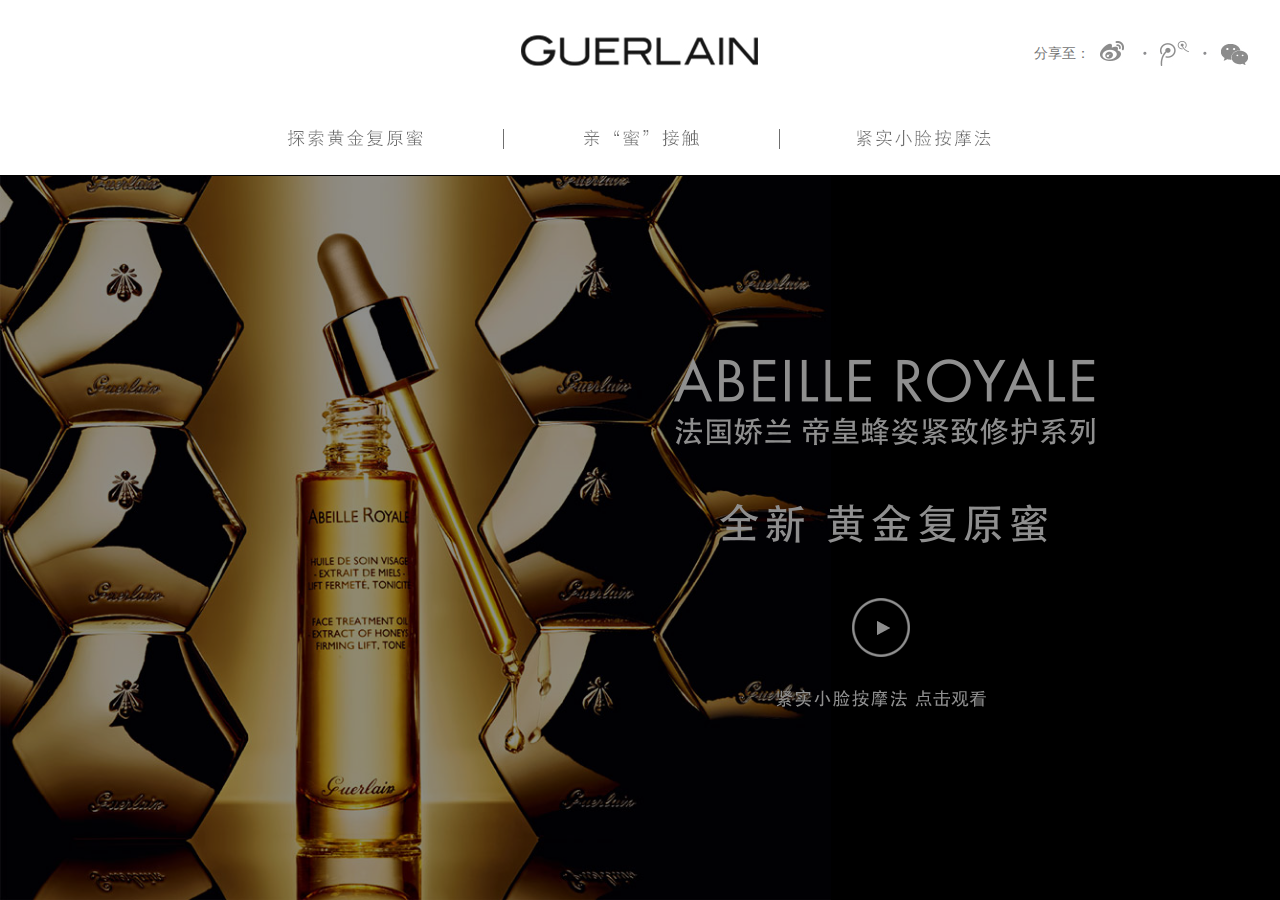
==== commit 244f4c1d: "update" ====
--- a/index.html
+++ b/index.html
@@ -4,11 +4,18 @@
     <meta http-equiv="Content-Type" content="text/html;charset=utf-8" />
     <meta name="keywords" content="" />
     <meta name="description" content="" />
+    <link rel="shortcut icon" href="http://farm2.static.guerlain.com/sites/all/themes/custom/guerlain/favicon.ico" type="image/vnd.microsoft.icon" />
 	<meta name="viewport" content="minimal-ui, width=640, minimum-scale=0.5, maximum-scale=0.5, target-densityDpi=290,user-scalable=no" />
-    <title>GUERLAIN</title>
+    <title>法国娇兰 全新黄金复原蜜</title>
 	<link href="css/video-js.css" rel="stylesheet" type="text/css" />
 	<link href="css/animation.css" rel="stylesheet" type="text/css" />
     <link href="css/style.css" rel="stylesheet" type="text/css" />
+    <!--[if IE 8]>
+    <link href="css/ie8.css" rel="stylesheet" type="text/css" />
+    <!--<![endif]-->
+    <!--[if IE 7]>
+    <link href="css/ie7.css" rel="stylesheet" type="text/css" />
+    <!--<![endif]-->
     <!--[if IE 6]>
     <link href="css/ie6.css" rel="stylesheet" type="text/css" />
     <!--<![endif]-->
@@ -33,21 +40,24 @@
         ga('send', 'pageview');
     </script>
 </head>
-<body >
+<body style="background:#000;">
+    <div style="display: none"><img src="img/weixin_icon.jpg" /></div>
+    <div class="turn_device"></div>
 	<div class="mobile mobile_options closed">
-		<div class="mobile_logo"></div>
+		<a href="index.html" class="mobile_logo"></a>
 		<div class="mobile_nav">
-			<a href="video.html">紧实小脸按摩法</a>
+            <a href="discover.html">探索黄金复原蜜</a>
 			<a href="touch.html">亲蜜接触</a>
-			<a href="discover.html">探索黄金复原蜜</a>
+            <a href="video.html">紧实小脸按摩法</a>
 			<a class="mshare" href="javascript:void(0)" data-a="toggle_share">分享</a>
 		</div>
-		<div class="mobile_share">
-			<a target="_blank" href="http://v.t.sina.com.cn/share/share.php?title=%40Guerlain%e6%b3%95%e5%9b%bd%e5%a8%87%e5%85%b0+%e9%a6%96%e5%88%9b%e9%bb%84%e9%87%91%e5%a4%8d%e5%8e%9f%e8%9c%9c%ef%bc%8c%e6%9d%a5%e8%87%aa%e6%b3%95%e5%9b%bd%e7%ba%af%e5%87%80%e7%9a%84%e4%b9%8c%e5%9f%83%e5%b0%9a%e5%b2%9b%ef%bc%8c%e7%94%b1%e7%8f%8d%e7%a8%80%e7%ba%af%e7%a7%8d%e9%bb%91%e8%9c%82%e9%85%bf%e9%80%a0%e3%80%82%e8%bd%bb%e7%81%b5%e5%a6%82%e6%b0%b4%e3%80%81%e7%bb%86%e8%85%bb%e4%bc%bc%e8%9c%9c%ef%bc%8c%e5%a4%8d%e5%8e%9f%e8%82%8c%e5%ba%95%ef%bc%8c%e8%a7%a6%e5%8f%91%e8%82%8c%e8%82%a4%e8%b6%85%e5%87%a1%e7%bb%86%e8%85%bb%e5%bc%b9%e6%b6%a6%ef%bc%8c%e9%a3%8e%e9%9d%a1%e6%ac%a7%e6%b4%b2%ef%bc%8c%e5%b8%ad%e5%8d%b7%e6%97%a5%e9%9f%a9%ef%bc%81%e7%82%b9%e5%87%bbhttp%3a%2f%2ft.cn%2f8FrReLl%e5%ad%a6%e4%b9%a0%e6%90%ad%e9%85%8d%e5%a4%8d%e5%8e%9f%e8%9c%9c%e7%9a%84%e2%80%9c%e7%b4%a7%e5%ae%9e%e5%b0%8f%e8%84%b8%e6%8c%89%e6%91%a9%e6%b3%95%e2%80%9d%ef%bc%8c%e6%9b%b4%e6%9c%89%e6%9c%ba%e4%bc%9a%e4%bd%93%e9%aa%8c%e5%b9%b6%e8%b5%a2%e5%8f%96%e6%af%8f%e6%97%a5%e6%ad%a3%e5%93%81%e5%a4%a7%e5%a5%96%e3%80%82%e6%80%a6%e7%84%b6%e5%bf%83%e5%8a%a8%e7%9a%84%23%e7%ac%ac%e4%b8%80%e6%ac%a1%e4%ba%b2%e8%9c%9c%e6%8e%a5%e8%a7%a6%23%e7%94%b1%e6%ad%a4%e5%bc%80%e5%90%af%ef%bc%81&pic=http://aroil.guerlain.com.cn/banner.jpg" class="sharelink share1"></a>
-			<span class="sharedot"></span>
-			<a target="_blank" href="http://v.t.qq.com/share/share.php?title=%40Guerlain%e6%b3%95%e5%9b%bd%e5%a8%87%e5%85%b0+%e9%a6%96%e5%88%9b%e9%bb%84%e9%87%91%e5%a4%8d%e5%8e%9f%e8%9c%9c%ef%bc%8c%e6%9d%a5%e8%87%aa%e6%b3%95%e5%9b%bd%e7%ba%af%e5%87%80%e7%9a%84%e4%b9%8c%e5%9f%83%e5%b0%9a%e5%b2%9b%ef%bc%8c%e7%94%b1%e7%8f%8d%e7%a8%80%e7%ba%af%e7%a7%8d%e9%bb%91%e8%9c%82%e9%85%bf%e9%80%a0%e3%80%82%e8%bd%bb%e7%81%b5%e5%a6%82%e6%b0%b4%e3%80%81%e7%bb%86%e8%85%bb%e4%bc%bc%e8%9c%9c%ef%bc%8c%e5%a4%8d%e5%8e%9f%e8%82%8c%e5%ba%95%ef%bc%8c%e8%a7%a6%e5%8f%91%e8%82%8c%e8%82%a4%e8%b6%85%e5%87%a1%e7%bb%86%e8%85%bb%e5%bc%b9%e6%b6%a6%ef%bc%8c%e9%a3%8e%e9%9d%a1%e6%ac%a7%e6%b4%b2%ef%bc%8c%e5%b8%ad%e5%8d%b7%e6%97%a5%e9%9f%a9%ef%bc%81%e7%82%b9%e5%87%bbhttp%3a%2f%2ft.cn%2f8FrReLl%e5%ad%a6%e4%b9%a0%e6%90%ad%e9%85%8d%e5%a4%8d%e5%8e%9f%e8%9c%9c%e7%9a%84%e2%80%9c%e7%b4%a7%e5%ae%9e%e5%b0%8f%e8%84%b8%e6%8c%89%e6%91%a9%e6%b3%95%e2%80%9d%ef%bc%8c%e6%9b%b4%e6%9c%89%e6%9c%ba%e4%bc%9a%e4%bd%93%e9%aa%8c%e5%b9%b6%e8%b5%a2%e5%8f%96%e6%af%8f%e6%97%a5%e6%ad%a3%e5%93%81%e5%a4%a7%e5%a5%96%e3%80%82%e6%80%a6%e7%84%b6%e5%bf%83%e5%8a%a8%e7%9a%84%23%e7%ac%ac%e4%b8%80%e6%ac%a1%e4%ba%b2%e8%9c%9c%e6%8e%a5%e8%a7%a6%23%e7%94%b1%e6%ad%a4%e5%bc%80%e5%90%af%ef%bc%81&pic=http://aroil.guerlain.com.cn/banner.jpg" class="sharelink share2"></a>
-		</div>
+        <div class="mobile_share">
+            <a target="_blank" href="http://v.t.sina.com.cn/share/share.php?title=%40Guerlain%e6%b3%95%e5%9b%bd%e5%a8%87%e5%85%b0+%e9%a6%96%e5%88%9b%e9%bb%84%e9%87%91%e5%a4%8d%e5%8e%9f%e8%9c%9c%ef%bc%8c%e6%9d%a5%e8%87%aa%e6%b3%95%e5%9b%bd%e6%9c%80%e7%ba%af%e5%87%80%e7%9a%84%e4%b9%8c%e5%9f%83%e5%b0%9a%e5%b2%9b%ef%bc%8c%e7%94%b1%e7%8f%8d%e7%a8%80%e7%ba%af%e7%a7%8d%e9%bb%91%e8%9c%82%e9%85%bf%e9%80%a0%e3%80%82%e8%bd%bb%e7%81%b5%e5%a6%82%e6%b0%b4%ef%bc%8c%e7%bb%86%e8%85%bb%e4%bc%bc%e8%9c%9c%ef%bc%8c%e5%a4%8d%e5%8e%9f%e8%82%8c%e5%ba%95%ef%bc%8c%e8%a7%a6%e5%8f%91%e8%82%8c%e8%82%a4%e5%bc%b9%e6%b6%a6%e3%80%82%e7%82%b9%e5%87%bbhttp%3a%2f%2ft.cn%2f8FrReLl%e5%ad%a6%e4%b9%a0%e2%80%9c%e7%b4%a7%e5%ae%9e%e5%b0%8f%e8%84%b8%e6%8c%89%e6%91%a9%e6%b3%95%e2%80%9d%ef%bc%8c%e6%9c%89%e6%9c%ba%e4%bc%9a%e4%bd%93%e9%aa%8c%e5%b9%b6%e8%b5%a2%e5%8f%96%e6%af%8f%e6%97%a5%e6%ad%a3%e5%93%81%e5%a4%a7%e5%a5%96%e3%80%82&pic=http://aroil.guerlain.com.cn/banner.jpg" class="sharelink share1"></a>
+            <span class="sharedot"></span>
+            <a target="_blank" href="http://v.t.qq.com/share/share.php?title=%40Guerlain%e6%b3%95%e5%9b%bd%e5%a8%87%e5%85%b0+%e9%a6%96%e5%88%9b%e9%bb%84%e9%87%91%e5%a4%8d%e5%8e%9f%e8%9c%9c%ef%bc%8c%e6%9d%a5%e8%87%aa%e6%b3%95%e5%9b%bd%e6%9c%80%e7%ba%af%e5%87%80%e7%9a%84%e4%b9%8c%e5%9f%83%e5%b0%9a%e5%b2%9b%ef%bc%8c%e7%94%b1%e7%8f%8d%e7%a8%80%e7%ba%af%e7%a7%8d%e9%bb%91%e8%9c%82%e9%85%bf%e9%80%a0%e3%80%82%e8%bd%bb%e7%81%b5%e5%a6%82%e6%b0%b4%ef%bc%8c%e7%bb%86%e8%85%bb%e4%bc%bc%e8%9c%9c%ef%bc%8c%e5%a4%8d%e5%8e%9f%e8%82%8c%e5%ba%95%ef%bc%8c%e8%a7%a6%e5%8f%91%e8%82%8c%e8%82%a4%e8%b6%85%e5%87%a1%e7%bb%86%e8%85%bb%e5%bc%b9%e6%b6%a6%e3%80%82%e7%82%b9%e5%87%bbhttp%3a%2f%2ft.cn%2f8FrReLl%e5%ad%a6%e4%b9%a0%e2%80%9c%e7%b4%a7%e5%ae%9e%e5%b0%8f%e8%84%b8%e6%8c%89%e6%91%a9%e6%b3%95%e2%80%9d%ef%bc%8c%e6%9c%89%e6%9c%ba%e4%bc%9a%e4%bd%93%e9%aa%8c%e5%b9%b6%e8%b5%a2%e5%8f%96%e6%af%8f%e6%97%a5%e6%ad%a3%e5%93%81%e5%a4%a7%e5%a5%96%e3%80%82%ef%bc%83%e7%ac%ac%e4%b8%80%e6%ac%a1%e4%ba%b2%e8%9c%9c%e6%8e%a5%e8%a7%a6%ef%bc%83%e7%94%b1%e6%ad%a4%e5%bc%80%e5%90%af%ef%bc%81&pic=http://aroil.guerlain.com.cn/banner.jpg" class="sharelink share2"></a>
+        </div>
 	</div>
+    <div class="hide-bar"></div>
 	<div class="wrap">
         <div class="header-wrap">
             <div class="header">
@@ -63,9 +73,9 @@
             </div>
             <div class="nav">
                 <div class="nav_inner">
-                    <a href="video.html" class="navlink navlink1"><span>怦然紧致四步曲</span></a>
+                    <a href="discover.html" class="navlink navlink1"><span>探索黄金复原蜜</span></a>
                     <a href="touch.html" class="navlink navlink2"><span>亲蜜接触</span></a>
-                    <a href="discover.html" class="navlink navlink3"><span>探索黄金复原蜜</span></a>
+                    <a href="video.html" class="navlink navlink3"><span>怦然紧致四步曲</span></a>
                 </div>
             </div>
             <div class="loading-line"></div>
@@ -75,7 +85,7 @@
             <div class="index">
                 <img class="indexbg" src="img/indexpho.jpg" />
                 <div class="indexintro"></div>
-                <a class="indexbtn" href="video.html"></a>
+                <a class="indexbtn" href="video.html?video=1"></a>
             </div>
         </div>
         <div class="page2share" data-a="close_popup" style="display:none"></div>
--- a/css/video-js.css
+++ b/css/video-js.css
@@ -43,7 +43,7 @@
   position: absolute;
   /* Place control bar at the bottom of the player box/video.
      If you want more margin below the control bar, add more height. */
-  bottom: 23px;
+  bottom: -53px;
   /* Use left/right to stretch to 100% width of player div */
   left: 0;
   right: 0;
@@ -51,9 +51,6 @@
   height: 30px;
   /* background-color-with-alpha */
   background-color: none;
-}
-.vjs-user-inactive .vjs-control-bar {
-    opacity: 0;
 }
 .vjs-user-active .vjs-control-bar {
     opacity: 1;
@@ -249,7 +246,7 @@
       The -50% left position makes that happen.
   */
 
-  background: #fff;
+  background: #a8a8a8;
 }
 .vjs-default-skin .vjs-load-progress {
   background: #646464 /* IE8- Fallback */;
@@ -596,6 +593,8 @@
 }
 /* Poster Styles */
 .vjs-poster {
+    position: absolute;
+    top:0;
   background-repeat: no-repeat;
   background-position: 50% 50%;
   background-size: contain;
@@ -603,7 +602,6 @@
   height: 100%;
   margin: 0;
   padding: 0;
-  position: relative;
   width: 100%;
 }
 .vjs-poster img {
--- a/css/style.css
+++ b/css/style.css
@@ -23,23 +23,23 @@
 .cs-clear:after{clear:both;content:".";font-size:0;display:block;height:0;overflow:hidden;visibility:hidden;}
 .btn {cursor: pointer;}
 .page-wrap {display: none;}
-
+.hide-bar {height:1200px;width:2px;position: absolute;top:0;left:0;}
 
 /* Page Used 
 ================================================================================================= */
-.header-wrap {position: relative;height:176px;}
+.header-wrap {position: relative;height:176px;background: #fff;}
 .header {height: 104px;}
 .loading-line {border-bottom:1px solid #000;height:10px;width:0%;position: absolute;bottom:0;left:0;}
 .logo{display:block;width:240px;height:104px;margin:0 auto;padding:1px 0 0;}
-.logo img {margin-top:20px;}
+.logo img {margin-top:33px;}
 .nav{display:none;height: 20px;text-align: center;padding:25px 0;}
     .nav a span {background: url('../img/nav.gif') no-repeat;display: inline-block;border-left:#000 solid 1px;height: 20px;line-height:999em;*line-height:0em;_line-height:0em;padding:0 79px;overflow: hidden}
     .nav a.navlink1 span {background-position:80px 0;width:134px;border:0;}
     .nav a.navlink2 span {background-position:-232px 0;width:114px;}
     .nav a.navlink3 span {background-position:-518px 0;width:135px;}
-    .nav a.navlink1 span.on {background-position:80px -47px;width:134px;border:0;}
-    .nav a.navlink2 span.on {background-position:-232px -47px;width:114px;}
-    .nav a.navlink3 span.on {background-position:-518px -47px;width:135px;}
+    .nav a.navlink1 span.on {background-position:80px -43px;width:134px;border:0;}
+    .nav a.navlink2 span.on {background-position:-232px -43px;width:114px;}
+    .nav a.navlink3 span.on {background-position:-518px -43px;width:135px;}
     .nav_inner {width:914px;display:inline-block;height: 20px;overflow: hidden}
     .mobile{display: none}
 .share{display:none;font-size: 14px;position: absolute;right:30px;top:38px}
@@ -51,57 +51,65 @@
     .sharedot{float:left;height:30px;width:30px;background: url('../img/shareicon.gif') no-repeat -34px 0;}
 .index{background:#000;position: absolute;top:176px;left:0;right:0;bottom:0;width:100%;}
     .indexbg{height:100%;display: block}
-    .indexintro{background: url('../img/index_intro.png') no-repeat;position: absolute;width: 365px;height: 220px;right:185px;top:50%;margin: -180px 0 0}
-    .indexbtn{display:block;background: url('../img/index_btn.gif') no-repeat;position: absolute;width: 268px;height: 69px;;right:239px;top:50%;margin:100px 0 0 48px}
+    .indexintro{background: url('../img/index_intro.png') no-repeat;position: absolute;width: 421px;height: 185px;right:185px;top:50%;margin: -180px 0 0}
+    .indexbtn{display:block;background: url('../img/index_btn.png') no-repeat;position: absolute;width: 210px;height: 109px;;right:294px;top:50%;margin:60px 0 0 0}
 .page1{text-align: center;}
     .page1video {width:90%!important;margin:0 auto;}
     #inner-video {width:100%!important;margin:0 auto;position: relative;}
     .page1video img{max-width:100%}
     .page1video video {width:100%;cursor: pointer;}
-    .page1mess{text-indent:-999em;background: url('../img/page1mess.gif') no-repeat;width: 406px;height: 27px;margin:24px auto 26px}
-    .page1btn{font-size:0;color:#fff;background: url('../img/page1btn.gif') no-repeat;width: 268px;height: 69px;margin:0 auto 38px;display:block}
+    .page1mess{text-indent:-999em;font-size:0;color:#fff;background: url('../img/page1mess.gif') no-repeat;width: 530px;height: 27px;margin:84px auto 26px}
+    .page1btn{font-size:0;color:#fff;background: url('../img/page1btn.gif') no-repeat;width: 268px;height: 69px;margin:0 auto 68px;display:block}
 
 .page2{max-width:1000px;min-width:848px;width:90%;margin: 0 auto;padding:60px 0 }
     .modintro{float:left;width: 418px;font-size: 14px;padding-top:35px;}
-        .modintro h2{background:url('../img/page2tit1.gif') no-repeat center top;height:34px;text-indent:-999em;font-size: 18px;font-weight: normal;border-bottom:#000 solid 1px;text-align: center;line-height: 64px;}
-        .modtxt{background: url('../img/modintrobg.gif') no-repeat bottom center;padding-bottom: 80px;}
-        .modintro p{padding:12px 0 0;line-height: 20px;}
-        .modintrobtn{background: url('../img/modintrobtn.gif') no-repeat;font-size:0;color:#fff;width: 268px;height: 69px;margin:42px auto ;display:block}
-.modintrobtn2{background: url('../img/modintrobtn2.gif') no-repeat;font-size:0;color:#fff;width: 268px;height: 69px;margin:0px auto ;display:block}
+        .modintro h2{background:url('../img/page2tit1.gif') no-repeat center top;height:44px;text-indent:-999em;font-size: 18px;font-weight: normal;text-align: center;line-height: 64px;}
+        .modtxt{padding-bottom: 80px;text-align: center;}
+        .modintro p{padding:18px 0 0;line-height: 20px;}
+        .modintrobtn{background: url('../img/modintrobtn.gif') no-repeat;font-size:0;color:#fff;width: 268px;height: 69px;margin:2px auto ;display:block}
+.modintrobtn2{background: url('../img/modintrobtn2.gif') no-repeat;font-size:0;color:#fff;width: 268px;height: 69px;margin:30px auto 0 auto ;display:block}
     .modshare{float:right}
-    .modsharetxt{background:url('../img/page2tit2.gif') no-repeat center 25px;font-size:0;border-top:#000 solid 1px;text-align: center;height:56px;margin:60px 0 0;line-height: 30px;}
+    .modsharetxt{font-size:14px;text-align: center;height:56px;margin:0;line-height: 70px;}
     .page2share{background: #000;position: fixed;top:0;left: 0;right: 0;bottom: 0;opacity: 0.5;filter:alpha(opacity=50); }
     .page2pop{position: fixed;width: 700px;height: 420px;left:50%;top:50%;margin: -210px 0 0 -350px;background: #fff;}
-        .pop-rule {width: 700px;height: 420px;margin: -210px 0 0 -350px;}
+        .pop-rule {width: 1000px;height: 500px;margin: -250px 0 0 -500px;background:#000;color:#fff;-webkit-box-shadow: 0 0 20px 0 #000000;
+            box-shadow: 0 0 20px 0 #000000;}
         .pop-weixin {width:450px;text-align: center;margin:-210px 0 0 -225px;}
         .pop-weixin .qrcode {margin:0 0 10px 0;}
         .page2popclose{position: absolute;background: url('../img/page2popclose.gif') no-repeat;width: 26px;height: 26px;right: 10px;top: 10px;cursor: pointer;}
-        .page2pop h2{font-size: 30px;border-bottom: #c5c5c5 solid 1px;height:50px;font-weight: normal;text-align: center;padding: 40px 0 0;}
+        .pop-rule .page2popclose {background: url('../img/page2popclose2.gif') no-repeat;width:12px;height:12px;right: 50px;top: 50px;}
+        .page2pop h2{font-size: 30px;height:50px;font-weight: normal;text-align: center;padding: 50px 0 0;}
         .page2poptxt{font-size: 14px;padding:22px 0 0;}
-        .page2poptxt label{width:120px;float:left;text-align: right;}
+        .pop-rule .page2poptxt {font-size:13px;}
+        .page2poptxt label{width:240px;float:left;text-align: right;}
         .page2poptxt p,
         .page2poptxt ul{float:left;width: 510px;padding:0 20px;}
-        .page2poptxt li{padding-bottom:0px;display: block}
+        .pop-weixin .page2poptxt p {width:410px}
+        .page2poptxt li{padding-bottom:0px;display: block;background: url('../img/pop_li.gif') no-repeat 0 9px;padding-left:15px;margin:0 0px 6px 0;}
+        .modsharepho {margin-top:30px;}
 
-.page3{position: relative;}
-    .page3img-wrap {overflow: hidden;height:520px;}
-    .page3img{-webkit-backface-visibility:hidden;width:100%;background: url('../img/page3bg.jpg') no-repeat;background-size:100% auto;height:1000px;}
-    .page3bgtxt{position: absolute;font-size:0;background:url('../img/page3bgtxt.png') no-repeat top;text-align: center;top:80px;width:330px;border-bottom:#000 solid 1px;left:50%;margin-left:-165px;height: 90px;}
-    .page3bgtxt2{font-size: 14px;text-align: center;line-height: 25px;position: absolute;top: 200px;width:610px;left:50%;margin-left:-300px;}
-    .page3mess{margin: 66px auto 0;height: 884px;width: 884px;position: relative;text-align: center;}
-        .page3item{background: url('../img/page3item.gif') no-repeat;width: 330px;height: 472px;position: absolute;padding:94px 40px 0;}
-        .page3item1{margin:0 0 0 -205px;left:50%;padding-top:58px}
-        .page3item2{margin:405px 0 0 0;left:0;}
-        .page3item3{margin:405px 0 0 ;right:0;}
-            .page3item h3{border-bottom:#000 solid 1px;padding: 0 0 30px}
-            .page3item1 h3{padding: 0 0 44px}
-            .page3txt{padding:20px 0 0;line-height: 24px;font-size: 14px;}
-    .page3pho{width:380px;height: 788px;margin: 0 auto;text-align: right;}
-    .page3btnbox{width: 860px;margin: 0 auto 130px}
-        .page3btn1{text-indent:-999em;background: url('../img/page3btn1.gif') no-repeat;width: 268px;height: 69px;display:block;float: left}
-        .page3btn2{text-indent:-999em;background: url('../img/page3btn2.gif') no-repeat;width: 268px;height: 69px;display:block;float: right;position: relative;z-index:10;}
+.page3{position: relative;width:100%;}
+    .page3-background-cover {background:#fff;width:100%;height:1000px;top:150px;left:0;position: absolute;}
+    .page3bg {background: url('../img/page3bg.jpg') no-repeat fixed 0 200px;background-size:100% auto;}
+    .page3img-wrap {height:800px;}
+    .page3-title {background: #fff;padding-top:1px;height:424px;}
+    .page3label {background: url('../img/page3labe.png') no-repeat;width:118px;height:136px;position:absolute;top:-70px;left:50%;margin-left:-60px;}
+    .page3bgtxt{font-size:0;background:url('../img/page3tit.gif') no-repeat top;text-align: center;width:421px;margin:70px auto 60px auto;height: 101px;}
+    .page3bgtxt2{font-size: 14px;text-align: center;line-height: 25px;width:610px;margin:0 auto 80px auto;background: url('../img/page3_topline.gif') no-repeat top;padding:50px 0 0;}
+    .page3messwrap {background: #fff;}
+    .page3mess{margin:0 auto 0;background:#fff;padding: 225px 0 0;height:460px;max-width: 1280px;position: relative;text-align: center;}
+        .page3item{float:left;width:33%;}
+            .page3item h3{padding: 0 0 30px}
+            .page3txt{padding:20px 30px 0;line-height: 24px;font-size: 14px;}
+    .page3pho{width:426px;height:940px;margin: 0 auto;text-align: right;}
+    .paga3blackwrap {background:#000;padding-top:130px;}
+    .page3btnbox{width: 860px;margin: 0 auto 130px;}
+        .page3btn2wrap {margin:0 0 120px 0;}
+        .page3btn1{text-indent:-999em;background: url('../img/page3btn1.gif') no-repeat;width: 268px;height: 69px;display:block;margin:0 auto 100px auto;}
+        .page3price {color:#fff;text-align: center;font-size:18px;margin-top:20px;}
+        .page3btn2{text-indent:-999em;background: url('../img/page3btn2.gif') no-repeat;width: 176px;height: 69px;margin:0 auto;display:block;position: relative;z-index:10;}
 /**/
-.footer{background: #000 url('../img/logo2.gif') no-repeat center;width: 100%;height:145px }
+.footer{border-top:1px solid #000;background: #fff url('../img/logo2.gif') no-repeat center;width: 100%;height:145px }
 
 
 /* Mobile Used
@@ -109,6 +117,7 @@
 @media screen and (max-width:640px){
 /**/
     body {font-size:22px;}
+    .page-wrap {display: block;}
     .wrap {padding:1px 0 0;}
     .header-wrap {position: fixed;width:100%;z-index:10;background:#fff;top:0;height:auto;}
     .loading-wrap  {display: none;}
@@ -116,11 +125,12 @@
     .logo img {display: none!important;}
     .nav{display: none!important;}
     .share{display: none!important;}
+    .desktop {display: none;}
     .mobile{display: block;}
         .mobile_navbtn{background: url('../imgMobile/navbtn.gif') no-repeat;width:57px;height: 45px;position: absolute;right:14px;top:30px}
         .mobile_options{display:none;position: fixed;right:0;top: 0;bottom: 0;background: #fff;width:550px;z-index: 10;border-left:#d4d4d4 solid 1px;
             box-shadow: 5px 0px 5px #ddd inset;-webkit-box-shadow: 5px 0px 5px #ddd inset;-moz-box-shadow: 5px 0px 5px #ddd inset;-ms-box-shadow: 5px 0px 5px #ddd inset;-o-box-shadow: 5px 0px 5px #ddd inset;}
-            .mobile_logo{background:url('../imgMobile/logo.png') no-repeat center;height: 98px;border-bottom:#000 solid 1px }
+            .mobile_logo{display:block;background:url('../imgMobile/logo.png') no-repeat center;height: 98px;border-bottom:#000 solid 1px }
             .mobile_nav a{text-align: center;font-size:28px;color:#000;border-bottom:#000 solid 1px;display:block;height:90px;line-height: 90px;}
             .mobile_nav a.on{color:#805211}
             /**/
@@ -131,23 +141,23 @@
             .share3{background-position: 0 -274px;}
             .sharedot{float:none;height:48px;width:48px;background: url('../imgMobile/shareicon.gif') no-repeat 0 -76px;display: block;margin:20px auto 0; }
     /**/
-    .index{background: url('../imgMobile/indexpho.jpg') center top no-repeat;top:99px;}
+    .index{background: url('../imgMobile/indexpho.jpg') center top no-repeat;top:99px;position:fixed;height:949px;}
         .indexbg{display:none}
         .indexintro{background: url('../imgMobile/index_intro.png') no-repeat;width:270px;height: 118px;margin:0 0 0 -135px;top:50px}
-        .indexbtn{background: url('../imgMobile/index_btn.png') no-repeat;height: 63px;margin:0 0 0 -134px;top:auto;right:auto;left:50%;bottom:30px}
+        .indexbtn{background: url('../imgMobile/index_btn.png') no-repeat;height: 93px;margin:0 0 0 -110px;right:auto;left:50%;top:200px}
     .page1{text-align: center;margin-top:104px;}
-        .page1video{width:100%!important;height: 664px;overflow: hidden}
-        .page1video video {height: 664px;}
+        .page1video{width:100%!important;height:auto!important;overflow:visible;}
+        .page1video video {}
         .page1video img{height:664px;max-width:1458px}
-        .page1mess{text-indent:0;text-align:center;background:none;width: 100%;height: 26px;margin:34px auto 46px;font-size:22px;}
-        .page1btn{background: none;text-indent:0;text-align: center;border: 3px solid #cd8f2a;width:380px;height:auto;padding:20px 0;color:#000;font-size:22px;}
+        .page1mess{text-indent:0;color:#000;text-align:center;background:none;width: 100%;height: 46px;margin:30px auto 56px;font-size:22px;}
+        .page1btn{background: none;text-indent:0;text-align: center;border: 3px solid #bf9e57;width:380px;height:auto;padding:20px 0;color:#000;font-size:22px;}
 
-    .page2{width:600px;max-width:100%;min-width:100%;margin: 0 auto;padding:20px 0;margin-top:104px;}
+    .page2{width:600px;max-width:100%;min-width:100%;margin: 0 auto 60px auto;padding:20px 0;margin-top:104px;}
         .modintro{float:none;margin:0 auto;font-size:18px;line-height: 24px;padding:0;}
             .modintro h2{font-size: 40px;background: none;text-indent: 0;height:95px;line-height:95px;}
             .modintro p{padding:24px 0 0;font-size:24px;line-height: 120%;}
-            .modintrobtn{background:none;text-indent:0;text-align: center;border: 3px solid #cd8f2a;width:300px;height:auto;padding:20px 0;color:#000;font-size:22px;}
-            .modintrobtn2{background:none;text-indent:0;text-align: center;border: 3px solid #cd8f2a;width:300px;height:auto;padding:20px 0;color:#000;font-size:22px;}
+            .modintrobtn{background:none;text-indent:0;text-align: center;border: 3px solid #bf9e57;width:300px;height:auto;padding:20px 0;color:#000;font-size:22px;}
+            .modintrobtn2{background:none;text-indent:0;text-align: center;border: 3px solid #bf9e57;width:300px;height:auto;padding:20px 0;color:#000;font-size:22px;}
         .modshare{float:none;margin:60px auto 0}
             .modsharepho{text-align: center}
             .modsharetxt{width:418px;margin:40px auto 20px;padding:40px 0 0;background: none;font-size:24px;line-height: 140%;}
@@ -155,22 +165,26 @@
             .page2poptxt label {width:110px;text-align: left;margin-left:20px;}
             .pop-rule {width:600px;margin-left:20px;left:0;height:500px;margin-top:-250px;}
             .page2poptxt-wrap {height:400px;overflow: scroll;-webkit-overflow-scrolling: touch;}
+        .pop-rule .page2poptxt {font-size:22px;}
 
+    .page3bg {background: none;}
     .page3{overflow: hidden;margin-top:104px;}
-    .page3img-wrap {height:800px;}
+    .page3img-wrap {height:800px;background: url('../img/page3bg.jpg') no-repeat;}
         .page3img{width:auto;height: 100%;background-size:cover;background: url('../img/page3bg.jpg') no-repeat;}
-        .page3bgtxt {font-size:24px;background: none;}
-        .page3bgtxt2{width:400px;margin-left:-200px;font-size:20px;line-height: 140%;}
-        .page3mess{position: static;width:600px;margin:0 auto;height:auto}
-        .page3item{position: static;margin:22px auto 0;width:350px;padding:104px 30px 0;height:416px}
-        .page3item1 {padding-top:104px;height:396px;}
+        .page3bgtxt {font-size:30px;line-height:150%;background: none;color:#bf9e57;}
+        .page3bgtxt2{width:auto;margin:0 40px;font-size:20px;line-height: 140%;}
+        .page3mess{position: static;width:600px;margin:0 auto;height:auto;padding:0 0 90px 0;}
+        .page3item{position: static;margin:22px auto 0;width:520px;padding:80px 30px 0;height:auto;float:none;}
+        .page3item1 {padding-top:104px;height:auto;}
         .page3item h3 {display: none;}
-        .page3item h4 {font-weight: normal;border-bottom:1px solid #000;padding:0 0 20px 0;margin:0 0 10px 0;font-size:28px;}
-        .page3item2{height: 388px;}
+        .page3item h4 {font-weight: normal;border:none;color:#bf9e57;padding:0 0 10px 0;margin:0;font-size:28px;}
     .page3txt {font-size:20px;line-height: 140%;}
+        .page3label {display: none;}
         .page3btnbox{width:600px;margin:0 auto}
         .page3btn1,
-        .page3btn2{float: none;margin: 34px auto;background: none;text-indent:0;text-align: center;border: 3px solid #cd8f2a;width:300px;height:auto;padding:20px 0;color:#000;}
-
+        .page3btn2{float: none;margin: 34px auto;background: none;text-indent:0;text-align: center;border: 3px solid #bf9e57;width:300px;padding:0;color:#fff;line-height:79px;height:79px}
+        .page3btn1 {background:#fff;color:#000;}
+        .page3price {font-size:26px;}
 }
 
+.turn_device {display: none;z-index:1000;position: fixed;top:0;left:0;width:100%;height:100%;background:#fff url(../imgMobile/device_turn.gif) no-repeat center;}--- a/css/ie8.css
+++ b/css/ie8.css
@@ -0,0 +1 @@
+.page2share {background: none;}--- a/css/ie7.css
+++ b/css/ie7.css
@@ -0,0 +1,6 @@
+.page2share {background: none;}
+.page2pop h2 {height:60px;font-size:20px;font-weight: bold;}
+.page3bgtxt {color:#fff;}
+.modsharetxt {margin-left:70px;}
+.modshare {float:left;margin-left:80px;}
+.modintrobtn2 {margin-left:90px;}--- a/css/ie6.css
+++ b/css/ie6.css
@@ -2,4 +2,5 @@
 
 .page2pop{position: absolute;border:1px solid #333;}
 .page2 {width:1000px;}
-.modsharetxt {margin-top:86px;}+.page3bgtxt {color:#fff;}
+.page3mess {width:1000px;}